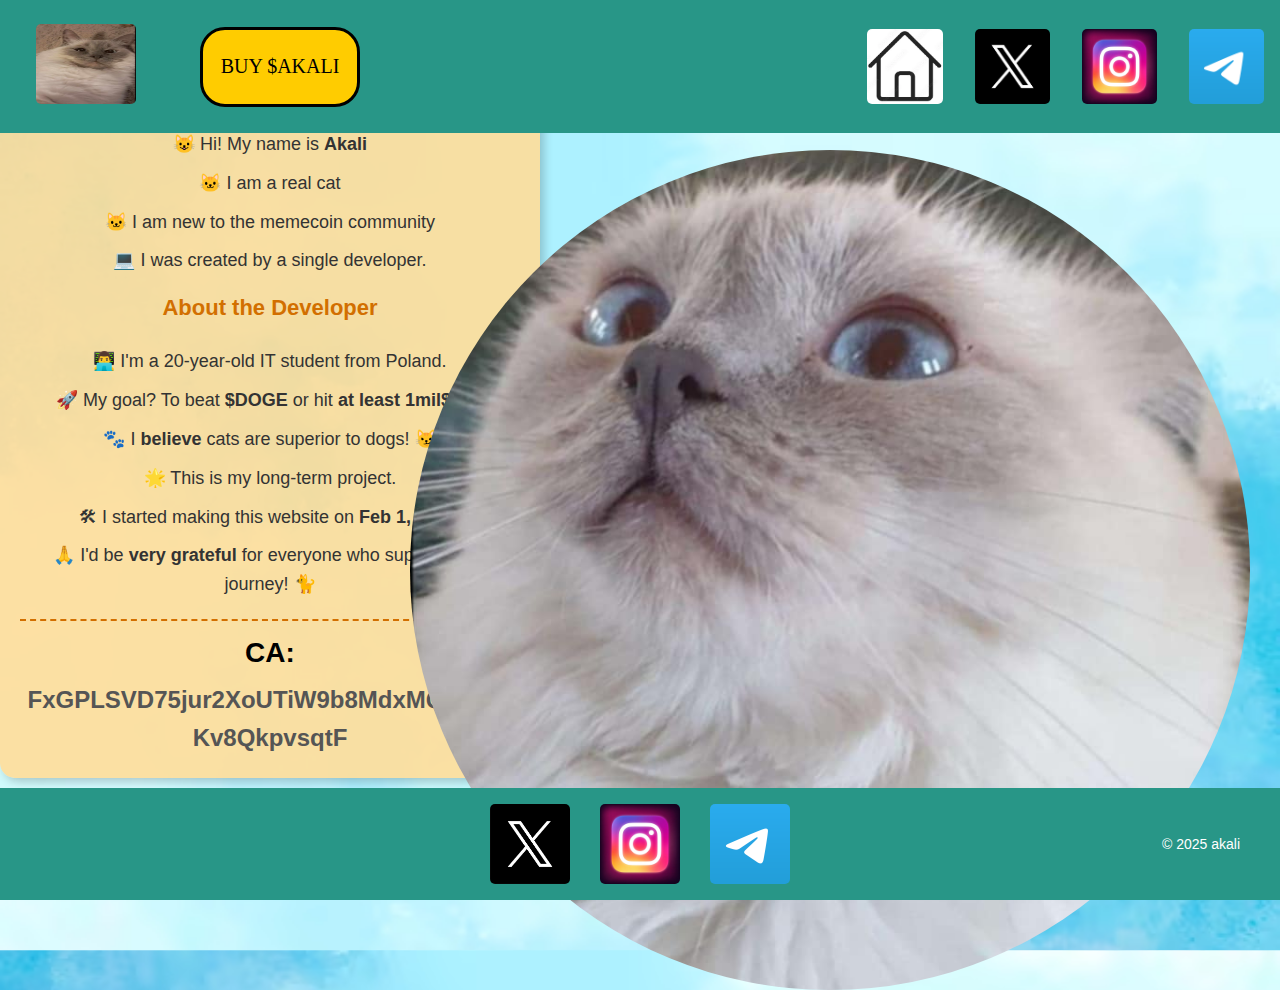
==== index.html @ 0edb4651 "navbar+footer reponsiveness" ====
<!DOCTYPE html>
<html lang="en">
<head>
    <meta charset="UTF-8">
    <meta name="viewport" content="width=device-width, initial-scale=1.0">
    <title>Akali the cat</title>
    <link rel="stylesheet" href="styles.css">
    <link rel="icon" type="image/png" href="akali.ico"> 
</head>
<body>
    <div class="topnav">      
        <a class="akali3" href="#cat" onmouseover="showHeart(event)" onmouseout="hideHeart()" onclick="createFlyingHeart(event)">
            <img class="akali3" src="akali3.png" alt="Akali Logo">
        </a>
        <img id="heartGif" src="serce.gif" alt="Heart Animation" style="position: absolute; display: none">
        <button class="guzik" onclick="window.open('https://www.youtube.com')">BUY $AKALI</button>  
        <div class="nav-right">
            <a class="zdjecie znikajacy" href="#home" onclick="scrollToTop(event)">
                <img src="home_pic.webp" alt="Dooooomek">
            </a>
            <a class="zdjecie" href="https://x.com/home" target="_blank">
                <img src="x.avif" alt="x">
            </a>
            <a class="zdjecie" href="https://www.instagram.com/akalinajpiekniejszakicia/" target="_blank">
                <img src="insta.webp" alt="insta"> 
            </a>
            <a class="zdjecie" href="https://web.telegram.org/a/" target="_blank">
                <img src="telegram.webp" alt="telegram">
            </a>
        </div>
    </div>
    <div class="image-container">
        <img src="akali.png" alt="Cat">
    </div>
    <div class="text-container">
        <p>😺 Hi! My name is <b>Akali</b></p>
        <p>🐱 I am a real cat</p>
        <p>🐱 I am new to the memecoin community</p>
        <p>💻 I was created by a single developer.</p>
        <h3>About the Developer</h3>
        <p>👨‍💻 I'm a 20-year-old IT student from Poland.</p>
        <p>🚀 My goal? To beat <b>$DOGE</b> or hit <b>at least 1mil$ MC</b></p>
        <p>🐾 I <b>believe</b> cats are superior to dogs! 😼</p>
        <p>🌟 This is my long-term project.</p>
        <p>🛠 I started making this website on <b>Feb 1, 2025</b>.</p>
        <p>🙏 I'd be <b>very grateful</b> for everyone who supports this journey! 🐈</p>
    
        <!-- Contract Address Section -->
        <div class="contract-address">
            <span class="ca-label">CA:</span>
            <span class="ca-value" id="contract-address" onclick="copyToClipboard();createFlyingGCheck(event)">FxGPLSVD75jur2XoUTiW9b8MdxMQfJYR5Kv8QkpvsqtF</span>
        </div>
    </div> 
    <!--
    <div class="question_mark">
        <img src="pytajnik.jpg" alt="?">
    </div>
    <div class="video-container">
        <video id="myVideo" width="500" height="500" muted>
            <source src="gif.mp4" type="video/mp4">
        </video> 
    </div>
    -->
    <div id="sizeDisplay" style="position:fixed;top:10px;right:10px;background:black;color:white;padding:5px;font-size:14px;">
        Window Size: <span id="windowSize"></span>
    </div>
    <div class="footer-container">
        <div class="footer">
            <div class="guziki">
                <a class="zdjecie" href="https://x.com/home" target="_blank">
                    <img src="x.avif" alt="x">
                </a>
                <a class="zdjecie" href="https://www.instagram.com/akalinajpiekniejszakicia/" target="_blank">
                    <img src="insta.webp" alt="insta"> 
                </a>
                <a class="zdjecie" href="https://web.telegram.org/a/" target="_blank">
                    <img src="telegram.webp" alt="telegram">
                </a>
                <p class="copyr">© 2025 akali</p>
            </div>
        </div>
    </div>
    <script src="script.js"></script>
</body>
</html>
---- styles.css ----
html, body {
    height: 100%;
    display: flex;
    flex-direction: column;
    margin: 0;
    padding: 0;
    font-family: Arial, sans-serif;
    background-image: url('background.png');
    background-size: cover;
    overflow-y: scroll; /* Always show a vertical scrollbar */
    padding-top: 50px; /* Ensures body content doesn't hide under navbar */
    cursor: green;
}
main {
    flex: 1;
    display: flex;
    flex-direction: column;
    justify-content: center;
    align-items: center;
}

/* PASEK STAŁY U GÓRY*/

@import url('https://fonts.googleapis.com/css2?family=Gloria+Hallelujah&display=swap');

.guzik {
    display: inline-flex;
    justify-content: center;
    align-items: center;
    position: absolute;            /* Remove it from the normal flex flow */
    left: 200px;        /* 100px from the .akali3 img width + 20px gap */
    top: 50%;                      /* Vertically center within the navbar */
    transform: translateY(-50%);   /* Correct vertical centering */
    width: 160px;
    height: 80px;
    text-align: center;
    background-color: #ffcc00;
    border-radius: 25px;
    border: 3px solid black;
    cursor: pointer;
    font-size: 20px;
    font-family: 'Gloria Hallelujah', cursive;
    outline: none;
}



.guzik:hover {
    background-color: lightgreen; /* Change on hover */
    color: black;
}

.topnav {
    position: fixed; /* Sticks to the top */
    top: 0;
    left: 0;
    width: 100%;
    background-color: rgb(40, 150, 135);
    z-index: 100; /* Stays above other content */
    display: flex;
    justify-content: space-between; /* Pushes left and right elements apart */
    align-items: center; /* Centers elements vertically */
    padding: 10px 20px;
    flex-wrap: wrap; /* Allows items to wrap on smaller screens */
}

.akali3 img {
    height: 80px; /* Adjust size as needed */
    width: 100px;
    border-radius: 5px; /* Rounded corners */
    cursor: pointer;
    cursor: url('heart.cur') 16 16, auto; /* Custom cursor with hotspot */
}

.zdjecie img {
    display: block; /* Remove flex properties (not applicable for images) */
    height: 75px; /* Adjust size as needed */
    width: auto;
    border-radius: 5px; /* Rounded corners */
    margin: 0 auto; /* Center image if needed */
}

.nav-right {
    display: flex;
    justify-content: center;
    align-items: center;
    flex-wrap: wrap; /* Wrap items on smaller screens */
}

.topnav a {
    color: #ffffff;
    text-align: center;
    padding: 14px 16px;
    text-decoration: none;
    font-size: 17px;
}

/* Mobile responsiveness adjustments */
@media (max-width: 800px) {
    .guzik {
        width: 120px;
        height: 60px;
        font-size: 16px;
        margin: 5px;
        left:100px
    }
    .znikajacy {
        display: none;
    }
    
    .akali3 img {
        height: 60px;
        width: auto;
    }
    
    .zdjecie img {
        height: 60px;
    }
    
    .topnav a {
        padding: 10px 12px;
        font-size: 15px;
    }
}

@media (max-width: 500px) { /*does not change which is weird -> maybe its larger or smaller idk*/
    .guzik {
        width: 100px;
        height: 50px;
        font-size: 14px;
        margin: 5px;
        left: 40px;
    }
    .znikajacy {
        display: none;
    }
    
    .akali3 img {
        height: 50px;
    }
    
    .zdjecie img {
        height: 50px;
    }
    
    .topnav {
        flex-direction: column;
        align-items: center;
        padding: 10px;
    }
}


.topnav a{
    color: #ffffff;
    text-align: center;
    padding: 14px 16px;
    text-decoration: none;
    font-size: 17px;
}

.topnav a:hover {
    background-color: #ddd;
    color: black;
}

.topnav a.home {
    background-color: #ffffff; /* White background */
    color: rgb(16, 38, 236); /* Blue text color */
    padding: 10px 16px; /* Padding for box effect */
    border-radius: 5px; /* Optional: Rounded corners */
    font-weight: bold; /* Makes text stand out */
    box-shadow: 0px 0px 10px rgba(255, 255, 255, 0.5); /* Glowing effect */
    text-align: center;
}

.topnav a.home:hover {
    background-color: #ffffff;
    color: rgb(16, 38, 236);
    box-shadow: 0px 0px 15px rgba(255, 255, 255, 0.8); /* Slightly stronger glow */
}

.topnav a:last-child {
    margin-right: 20px;
}

/*opis*/

.text-container {
    width: 60%;
    max-width: 500px;
    background: rgba(255, 221, 153, 0.9); /* Soft warm cat color */
    border-radius: 15px;
    padding: 20px;
    box-shadow: 4px 4px 10px rgba(0, 0, 0, 0.2);
    text-align: center;
    font-size: 18px;
    line-height: 1.6;
    font-family: 'Poppins', sans-serif;

    position: relative; /* Keeps it within normal document flow */
    margin-right: 30%;
}

p {
    margin: 10px 0;
    color: #333;
}

h3 {
    margin-top: 15px;
    color: #d26f00; /* Playful orange */
    font-size: 22px;
}

/* Contract Address Styling */
.contract-address {
    margin-top: 20px;
    padding-top: 10px;
    border-top: 2px dashed #d26f00; /* Dotted separator */
}

.ca-label {
    font-size: 28px;
    font-weight: bold;
    color: black; /* Eye-catching orange */
}

.ca-value {
    font-size: clamp(12px, 4vw, 24px); /* Dynamically adjust size */
    font-weight: bold;
    display: block;
    margin-top: 5px;
    color: #555; /* Subtle gray */
    white-space: normal; /* Allow text to wrap inside */
    overflow-wrap: break-word;
    word-break: break-all; /* Ensures long text fits */
    text-align: center;
    max-width: 100%; /* Keep inside the container */
    cursor: pointer;
    cursor: url('cursor.cur') 16 16, auto; /* 16x16 is the "hotspot" position for the cursor */
}



.ca-value:hover {
    color: red; /* Change to orange when hovered */
}

/* Mobile Responsiveness */
@media (max-width: 768px) {
    .text-container {
        width: 50%; /* Adjust width for responsiveness */
        max-width: 600px; /* Prevents it from being too wide */
        text-align: left; /* Aligns text to the left */
        font-size: 20px;
        line-height: 1.5;
        font-family: Arial, sans-serif;
        position: absolute;
        top: 30%; /* Adjust the vertical positioning */
        left: 25%;
    }
}


/* FOTA AKALI RESIZABLE */

.image-container {
    position: absolute; /* Allows precise positioning */
    top: 420px; /* Positions it down from the top */
    right: 300px; /* Moves it to the right side */
    text-align: center;
    z-index: 10; /* Keeps it above other elements */
}

.image-container img {
    width: 300px;
    height: 300px;
    border-radius: 50%;
    object-fit: cover;
    transition: transform 0.3s ease; /* Smooth resizing effect */
}

.image-container img:hover {
    transform: scale(2.8) !important; /* Ensure hover scaling always applies */
}

/* GIF AKALI */

.video-container, 
.question_mark {
    width: 500px; /* Ensures both have the same width */
    height: 500px; /* Ensures both have the same height */
    position: absolute;
    top: calc(400px + 100px + 500px); /* Keep them aligned */
    left: 50%;
    transform: translateX(-50%);
    text-align: center;
    display: flex; /* Ensures proper alignment */
    justify-content: center;
    align-items: center;
    overflow: hidden; /* Prevents any scaling issues */
}

/* Ensure the video fully fills the .video-container */
.video-container video {
    width: 100%; /* Stretch to fill container */
    height: 100%; /* Maintain the same height */
    object-fit: cover; /* Ensures it fills without black bars */
}

.question_mark {
    z-index: 20; /* Ensures it's above the video */
}

.question_mark.hidden {
    opacity: 0; /* Make it invisible */
    pointer-events: none; /* Prevent interaction */
}


/* SERDUSZKO */

#heartGif {
    position: absolute;
    top: 20px; /* Adjust based on your navbar's height */
    left: 50%;
    transform: translateX(-50%); /* Center horizontally */
    width: 200px; /* Adjust size */
    height: 100px;
    z-index: 100; /* Make sure it's above other elements */
}

/* serce on click */
.heart {
    position: absolute; /* Change from fixed to absolute */
    font-size: 40px;
    color: red;
    pointer-events: none;
    opacity: 1;
    transform: scale(1);
    transition: opacity 0.8s ease-out, transform 0.8s ease-out;
    z-index: 200; /* Make sure it's above other elements */
}

.gcheck {
    position: absolute; /* Change from fixed to absolute */
    font-size: 40px;
    color: green;
    pointer-events: none;
    opacity: 1;
    transform: scale(1);
    transition: opacity 0.8s ease-out, transform 0.8s ease-out;
    z-index: 200; /* Make sure it's above other elements */
}

/* FOOTER CAŁY */
/* FOOTER CAŁY */
.footer-container {
    background-color: RGB(40, 150, 135); /*ciemno-zielony*/
    width: 100%;
    position: fixed;
    bottom: 0;
    left: 0;
    z-index: 10;
    display: flex;
    justify-content: center;
    align-items: center;
    padding: 1rem 0;
}

.footer {
    width: 100%;
    max-width: 1200px;
    position: relative; /* Enable absolute positioning for children */
    display: flex;
    justify-content: center; /* Center .guziki horizontally */
    align-items: center;
    padding: 0 20px;
}

.guziki {
    display: flex;
    justify-content: center;
    align-items: center;
    gap: 30px; /* Keeps images spaced out */
}

.guziki a {
    flex: 0 1 auto;
    height: 80px; /* Adjust height as needed */
    display: flex;
    justify-content: center;
    align-items: center;
}

.guziki a img {
    width: auto;
    height: 100%;
    object-fit: contain;
}

/* Position the text absolutely so it stays to the right */
.copyr {
    font-size: 14px;
    color: white;
    position: absolute;
    right: 20px;
    white-space: nowrap;
}

/* Responsive Design */
@media (max-width: 1024px) {
    .footer-container {
        padding: 0.5rem 0;
    }
}

@media (max-width: 768px) {
    .footer {
        flex-direction: column;
    }

    .guziki {
        gap: 25px; /* Adjusted gap for smaller screens */
    }

    .guziki a {
        height: 60px;
    }
}

@media (max-width: 500px) {
    .guziki {
        gap: 20px; /* Adjusted gap for mobile screens */
    }

    .guziki a {
        height: 50px;
    }
}
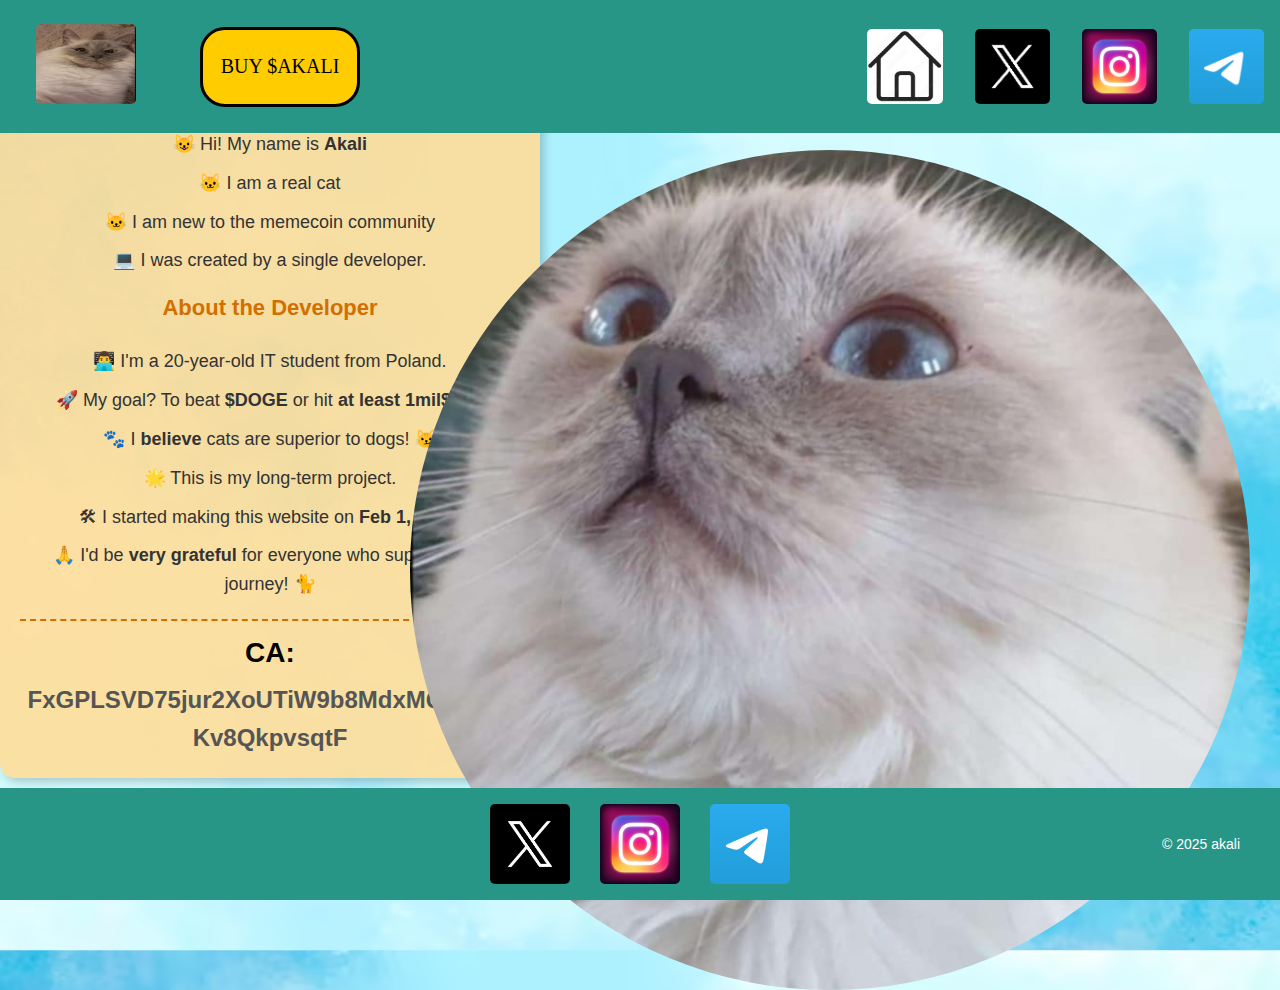
==== commit 5ba4e82b: "finally added some media queries" ====
--- a/index.html
+++ b/index.html
@@ -18,13 +18,13 @@
             <a class="zdjecie znikajacy" href="#home" onclick="scrollToTop(event)">
                 <img src="home_pic.webp" alt="Dooooomek">
             </a>
-            <a class="zdjecie" href="https://x.com/home" target="_blank">
+            <a class="zdjecie zdjecie1" href="https://x.com/home" target="_blank">
                 <img src="x.avif" alt="x">
             </a>
-            <a class="zdjecie" href="https://www.instagram.com/akalinajpiekniejszakicia/" target="_blank">
+            <a class="zdjecie zdjecie1" href="https://www.instagram.com/akalinajpiekniejszakicia/" target="_blank">
                 <img src="insta.webp" alt="insta"> 
             </a>
-            <a class="zdjecie" href="https://web.telegram.org/a/" target="_blank">
+            <a class="zdjecie zdjecie1" href="https://web.telegram.org/a/" target="_blank">
                 <img src="telegram.webp" alt="telegram">
             </a>
         </div>
@@ -61,9 +61,6 @@
         </video> 
     </div>
     -->
-    <div id="sizeDisplay" style="position:fixed;top:10px;right:10px;background:black;color:white;padding:5px;font-size:14px;">
-        Window Size: <span id="windowSize"></span>
-    </div>
     <div class="footer-container">
         <div class="footer">
             <div class="guziki">
--- a/styles.css
+++ b/styles.css
@@ -430,12 +430,90 @@
     }
 }
 
+/*HEADER ON PHONES*/
 @media (max-width: 500px) {
+    .topnav {
+        display: flex;
+        align-items: center;
+        justify-content: center; /* Keep elements aligned to the left */
+        flex-direction: row; /* Ensure row layout */
+        width: 100%;
+        padding: 10px;
+        gap: 10px; /* Ensure a 10px space between elements */
+    }
+
+    .akali3 {
+        display: flex;
+        align-items: center;
+        justify-content: flex-start; /* Align image to the left */
+        flex: 0 1 auto; /* Prevents unnecessary stretching */
+    }
+
+    .akali3 img {
+        max-width: 50px; /* Adjusted image size */
+        height: auto;
+        display: block;
+    }
+
+    .guzik {
+        display: flex;
+        justify-content: center;
+        align-items: center;
+        flex: 0 1 auto; /* Ensures it only takes the necessary space */
+        width: 110px; /* Keep button size balanced */
+        height: 40px;
+        font-size: 12px;
+        margin-left: 10px; /* Guarantees a 10px space between the image and button */
+        position: static; /* Ensure it follows normal flow */
+    }
+
+    .zdjecie1 {
+        display: none;
+    }
+    #heartGif{
+        display: none;
+    }
+}
+
+
+
+
+
+
+
+
+
+
+
+
+
+/*FOOTER ON PHONES*/
+@media (max-width: 500px) {
+    .footer-container {
+        padding: 5px 0;
+        width: 100%;
+    }
+
+    .footer {
+        flex-direction: column;
+        align-items: center;
+        padding: 5px;
+    }
+
     .guziki {
-        gap: 20px; /* Adjusted gap for mobile screens */
+        gap: 10px;
     }
 
     .guziki a {
-        height: 50px;
-    }
-}
+        height: 40px; /* Smaller buttons */
+    }
+
+    .guziki a img {
+        height: 40px;
+    }
+
+    .copyr {
+        font-size: 10px; /* Smaller text */
+        right: 5px;
+    }
+}
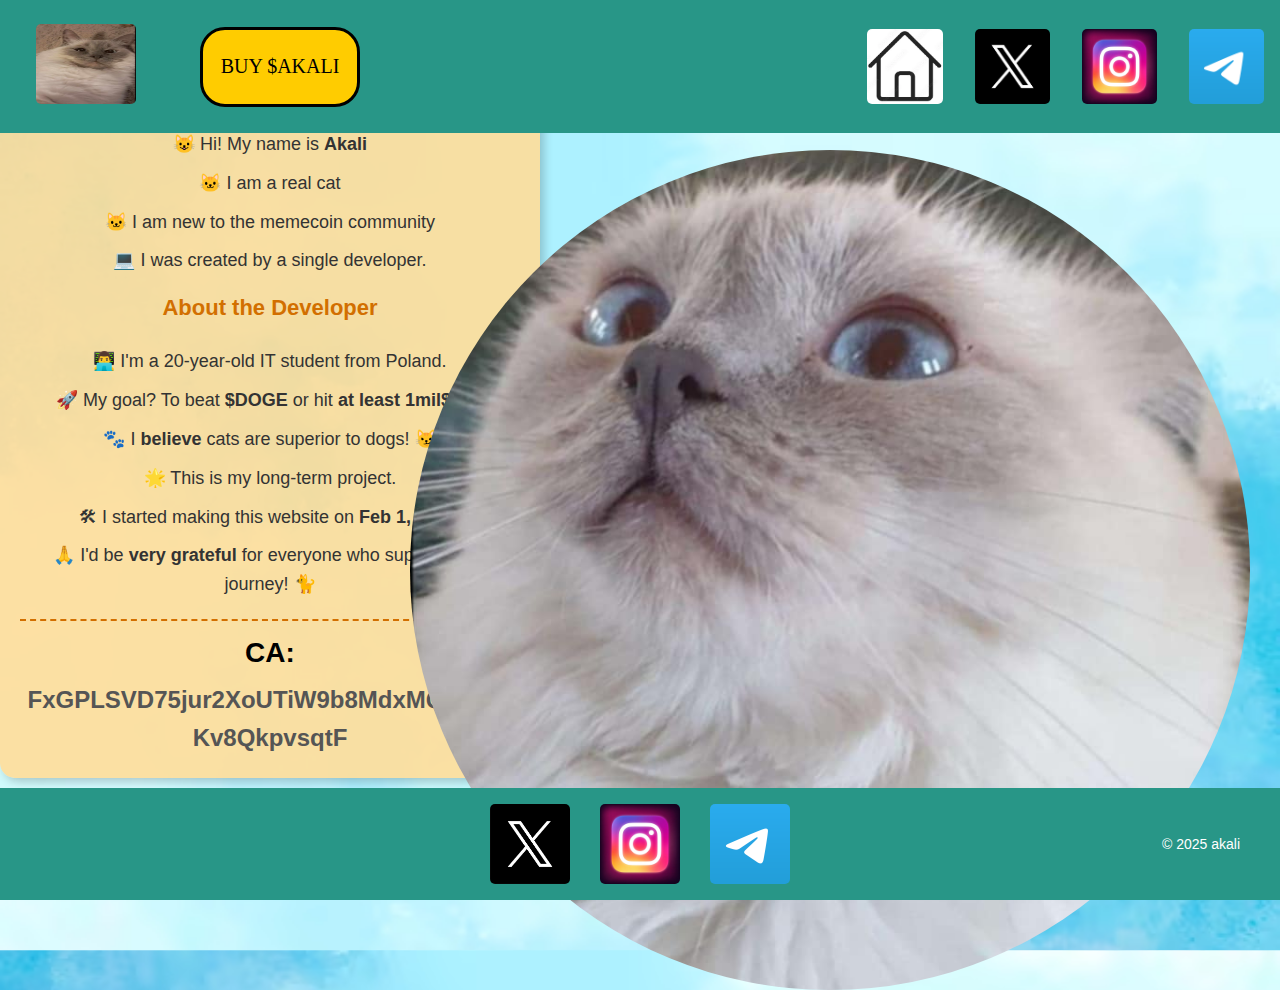
==== commit 73837ac0: "fixed footer+header responsiveness" ====
--- a/index.html
+++ b/index.html
@@ -80,4 +80,3 @@
     <script src="script.js"></script>
 </body>
 </html>
-
--- a/styles.css
+++ b/styles.css
@@ -442,36 +442,25 @@
         gap: 10px; /* Ensure a 10px space between elements */
     }
 
-    .akali3 {
-        display: flex;
-        align-items: center;
-        justify-content: flex-start; /* Align image to the left */
-        flex: 0 1 auto; /* Prevents unnecessary stretching */
-    }
-
     .akali3 img {
-        max-width: 50px; /* Adjusted image size */
-        height: auto;
-        display: block;
+        width: 100px; /* Adjusted image size */
+        height: 100px;
     }
 
     .guzik {
-        display: flex;
         justify-content: center;
         align-items: center;
-        flex: 0 1 auto; /* Ensures it only takes the necessary space */
-        width: 110px; /* Keep button size balanced */
-        height: 40px;
-        font-size: 12px;
-        margin-left: 10px; /* Guarantees a 10px space between the image and button */
+        width: 130px; /* Keep button size balanced */
+        height: 70px;
         position: static; /* Ensure it follows normal flow */
+        margin-top: 70px;
     }
 
     .zdjecie1 {
         display: none;
     }
     #heartGif{
-        display: none;
+        display: none !important;
     }
 }
 
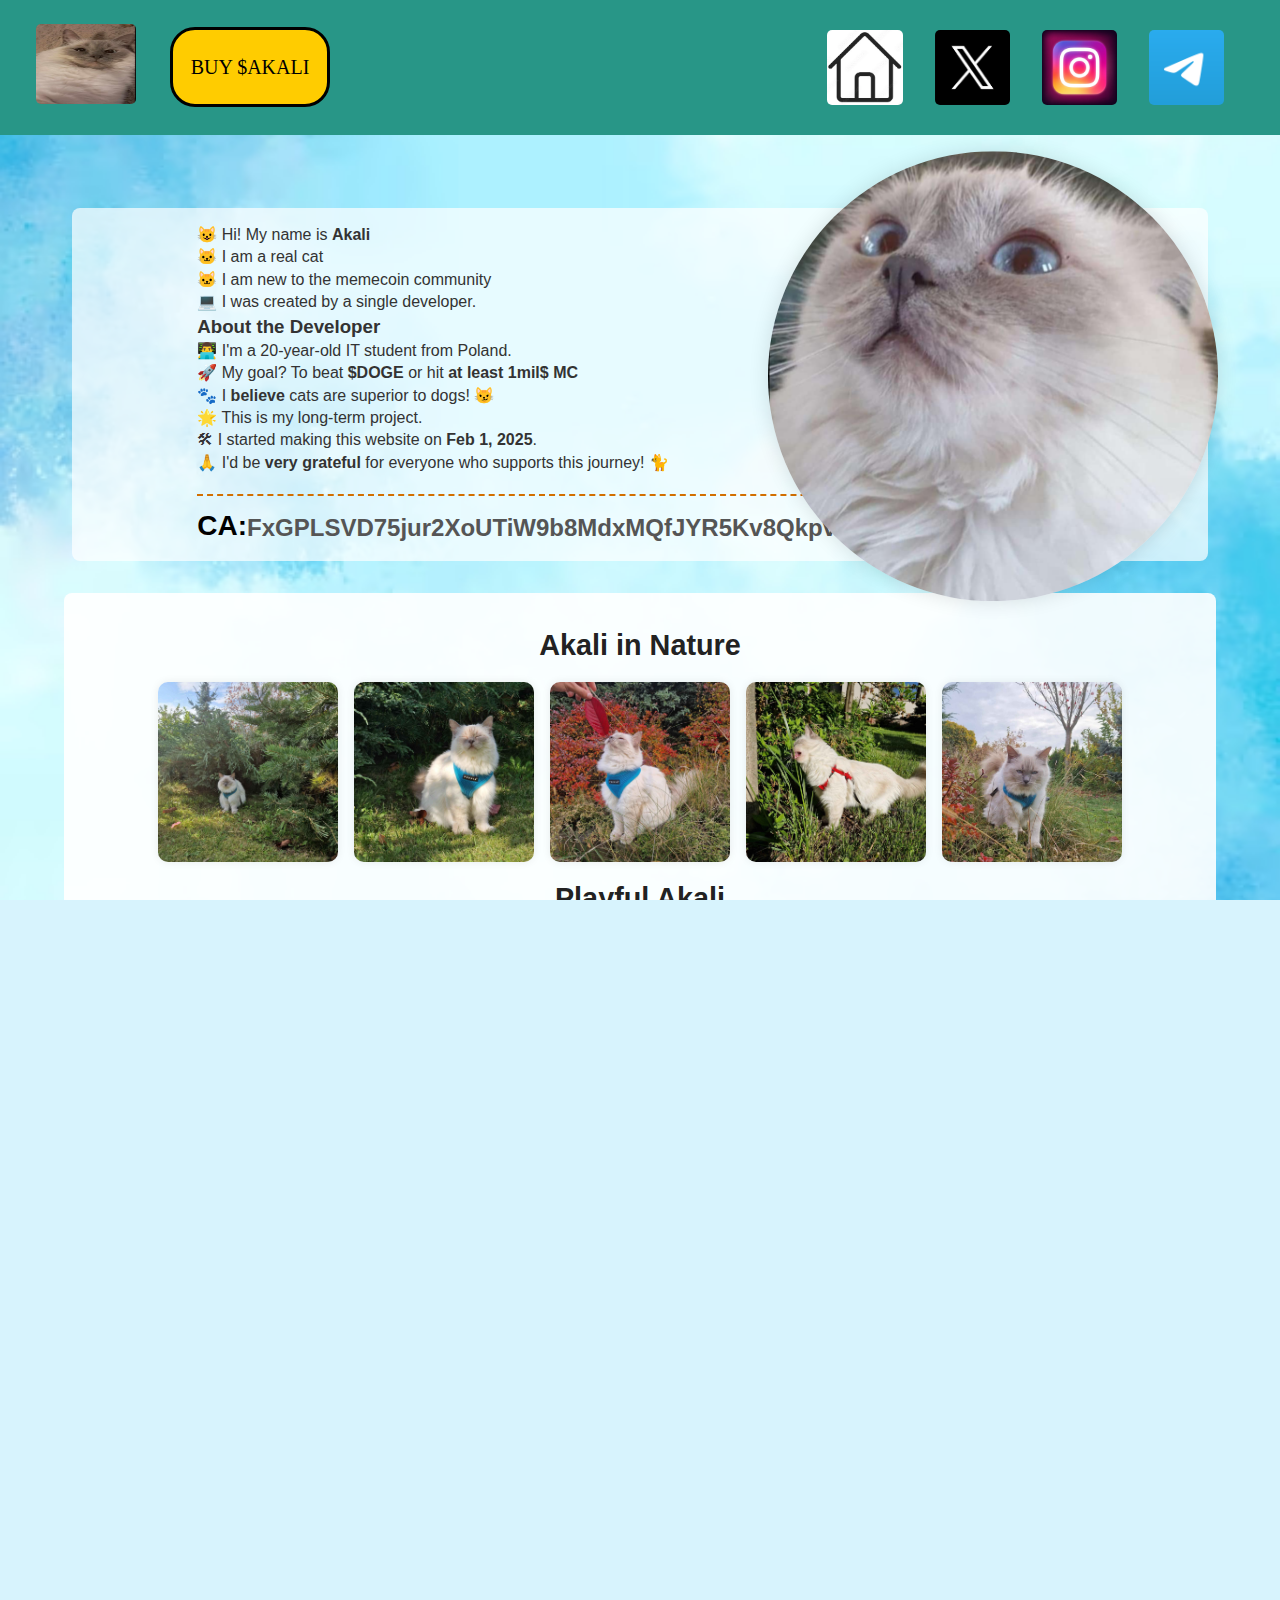
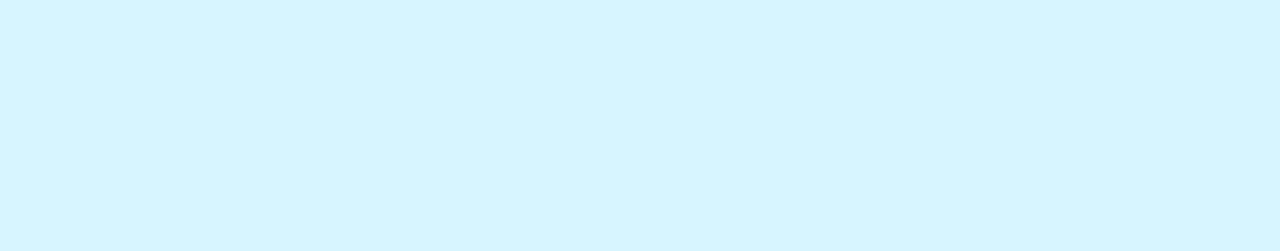
==== commit d247f412: "chaos" ====
--- a/index.html
+++ b/index.html
@@ -1,82 +1,121 @@
 <!DOCTYPE html>
 <html lang="en">
 <head>
-    <meta charset="UTF-8">
-    <meta name="viewport" content="width=device-width, initial-scale=1.0">
-    <title>Akali the cat</title>
-    <link rel="stylesheet" href="styles.css">
-    <link rel="icon" type="image/png" href="akali.ico"> 
+  <meta charset="UTF-8" />
+  <meta name="viewport" content="width=device-width, initial-scale=1.0"/>
+  <title>Akali the cat</title>
+  <link rel="stylesheet" href="styles.css" />
+  <link rel="icon" type="image/png" href="akali.ico">
 </head>
 <body>
-    <div class="topnav">      
-        <a class="akali3" href="#cat" onmouseover="showHeart(event)" onmouseout="hideHeart()" onclick="createFlyingHeart(event)">
-            <img class="akali3" src="akali3.png" alt="Akali Logo">
+  <!-- Top Navigation (from website 2) -->
+  <div class="topnav">      
+      <a class="akali3" href="#cat" onmouseover="showHeart(event)" onmouseout="hideHeart(event)" onclick="createFlyingHeart(event)">
+          <img class="akali3" src="akali3.png" alt="Akali Logo">
+      </a>
+      <img id="heartGif" src="serce.gif" alt="Heart Animation" style="position: absolute; display: none">
+      <button class="guzik" onclick="window.open('https://www.youtube.com')">BUY $AKALI</button>  
+      <div class="nav-right">
+          <a class="zdjecie znikajacy" href="#home" onclick="scrollToTop(event)">
+              <img src="home_pic.webp" alt="Dooooomek">
+          </a>
+          <a class="zdjecie zdjecie1" href="https://x.com/home" target="_blank">
+              <img src="x.avif" alt="x">
+          </a>
+          <a class="zdjecie zdjecie1" href="https://www.instagram.com/akalinajpiekniejszakicia/" target="_blank">
+              <img src="insta.webp" alt="insta"> 
+          </a>
+          <a class="zdjecie zdjecie1" href="https://web.telegram.org/a/" target="_blank">
+              <img src="telegram.webp" alt="telegram">
+          </a>
+      </div>
+  </div>
+  <!-- Hero Section (from website 1) -->
+  <div class="container" id="first-page">
+    <section class="hero-section">
+      <div class="hero-content">
+        <div class="hero-image">
+          <p>😺 Hi! My name is <b>Akali</b></p>
+          <p>🐱 I am a real cat</p>
+          <p>🐱 I am new to the memecoin community</p>
+          <p>💻 I was created by a single developer.</p>
+          <h3>About the Developer</h3>
+          <p>👨‍💻 I'm a 20-year-old IT student from Poland.</p>
+          <p>🚀 My goal? To beat <b>$DOGE</b> or hit <b>at least 1mil$ MC</b></p>
+          <p>🐾 I <b>believe</b> cats are superior to dogs! 😼</p>
+          <p>🌟 This is my long-term project.</p>
+          <p>🛠 I started making this website on <b>Feb 1, 2025</b>.</p>
+          <p>🙏 I'd be <b>very grateful</b> for everyone who supports this journey! 🐈</p>
+          
+          <!-- Contract Address Section (only once) -->
+          <div class="contract-address">
+              <span class="ca-label">CA:</span>
+              <span class="ca-value" id="contract-address" onclick="copyToClipboard();createFlyingGCheck(event)">
+                FxGPLSVD75jur2XoUTiW9b8MdxMQfJYR5Kv8QkpvsqtF
+              </span>
+          </div>
+        </div>
+        <div class="hero-image-wrapper">
+          <!-- Circular hero image -->
+          <img src="akali.png" alt="Akali the Cat" class="hero-image">
+        </div>
+      </div>
+    </section>
+  </div>
+
+  <!-- Gallery/Main Content (from website 1) -->
+  <div class="container" id="second-page">
+    <main>
+      <h2 class="nature">Akali in Nature</h2>
+      <section class="gallery">
+        <img src="las.jpg" alt="Akali in the grass">
+        <img src="las2.jpg" alt="Akali in a forest">
+        <img src="las3.jpg" alt="Akali on an autumn walk">
+        <img src="las4.jpg" alt="Akali near a tree">
+        <img src="las5.jpg" alt="Akali in the garden">
+      </section>
+      <h2 class="playful">Playful Akali</h2>
+      <section class="gallery playful">
+        <img src="playful.jpg" alt="Akali in the grass">
+        <img src="playful2.jpg" alt="Akali in a forest"> 
+        <img src="playful3.jpg" alt="Akali on an autumn walk">
+        <img src="playful4.jpg" alt="Akali near a tree">
+      </section>
+      <h2 class="movie">Akali movie star</h2>
+      <section class="gallery">
+          <video src="gif.mp4" controls></video>
+          <video src="gif2.mp4" controls></video>
+          <video src="gif3.mp4" controls></video>
+      </section>
+      <h2 class="chilling">Akali chilling</h2>
+      <section class="gallery">
+        <img src="chilling.jpg" alt="Akali in the grass">
+        <img src="chilling2.jpg" alt="Akali in a forest">
+        <img src="chilling3.jpg" alt="Akali on an autumn walk">
+        <img src="chilling4.jpg" alt="Akali near a tree">
+      </section>
+    </main>
+  </div>
+
+  <!-- Footer (from website 2) -->
+  <div class="footer-container">
+    <div class="footer">
+      <div class="guziki">
+        <a class="zdjecie" href="https://x.com/home" target="_blank">
+          <img src="x.avif" alt="x">
         </a>
-        <img id="heartGif" src="serce.gif" alt="Heart Animation" style="position: absolute; display: none">
-        <button class="guzik" onclick="window.open('https://www.youtube.com')">BUY $AKALI</button>  
-        <div class="nav-right">
-            <a class="zdjecie znikajacy" href="#home" onclick="scrollToTop(event)">
-                <img src="home_pic.webp" alt="Dooooomek">
-            </a>
-            <a class="zdjecie zdjecie1" href="https://x.com/home" target="_blank">
-                <img src="x.avif" alt="x">
-            </a>
-            <a class="zdjecie zdjecie1" href="https://www.instagram.com/akalinajpiekniejszakicia/" target="_blank">
-                <img src="insta.webp" alt="insta"> 
-            </a>
-            <a class="zdjecie zdjecie1" href="https://web.telegram.org/a/" target="_blank">
-                <img src="telegram.webp" alt="telegram">
-            </a>
-        </div>
+        <a class="zdjecie" href="https://www.instagram.com/akalinajpiekniejszakicia/" target="_blank">
+          <img src="insta.webp" alt="insta"> 
+        </a>
+        <a class="zdjecie" href="https://web.telegram.org/a/" target="_blank">
+          <img src="telegram.webp" alt="telegram">
+        </a>
+        <p class="copyr">© 2025 akali</p>
+      </div>
     </div>
-    <div class="image-container">
-        <img src="akali.png" alt="Cat">
-    </div>
-    <div class="text-container">
-        <p>😺 Hi! My name is <b>Akali</b></p>
-        <p>🐱 I am a real cat</p>
-        <p>🐱 I am new to the memecoin community</p>
-        <p>💻 I was created by a single developer.</p>
-        <h3>About the Developer</h3>
-        <p>👨‍💻 I'm a 20-year-old IT student from Poland.</p>
-        <p>🚀 My goal? To beat <b>$DOGE</b> or hit <b>at least 1mil$ MC</b></p>
-        <p>🐾 I <b>believe</b> cats are superior to dogs! 😼</p>
-        <p>🌟 This is my long-term project.</p>
-        <p>🛠 I started making this website on <b>Feb 1, 2025</b>.</p>
-        <p>🙏 I'd be <b>very grateful</b> for everyone who supports this journey! 🐈</p>
-    
-        <!-- Contract Address Section -->
-        <div class="contract-address">
-            <span class="ca-label">CA:</span>
-            <span class="ca-value" id="contract-address" onclick="copyToClipboard();createFlyingGCheck(event)">FxGPLSVD75jur2XoUTiW9b8MdxMQfJYR5Kv8QkpvsqtF</span>
-        </div>
-    </div> 
-    <!--
-    <div class="question_mark">
-        <img src="pytajnik.jpg" alt="?">
-    </div>
-    <div class="video-container">
-        <video id="myVideo" width="500" height="500" muted>
-            <source src="gif.mp4" type="video/mp4">
-        </video> 
-    </div>
-    -->
-    <div class="footer-container">
-        <div class="footer">
-            <div class="guziki">
-                <a class="zdjecie" href="https://x.com/home" target="_blank">
-                    <img src="x.avif" alt="x">
-                </a>
-                <a class="zdjecie" href="https://www.instagram.com/akalinajpiekniejszakicia/" target="_blank">
-                    <img src="insta.webp" alt="insta"> 
-                </a>
-                <a class="zdjecie" href="https://web.telegram.org/a/" target="_blank">
-                    <img src="telegram.webp" alt="telegram">
-                </a>
-                <p class="copyr">© 2025 akali</p>
-            </div>
-        </div>
-    </div>
-    <script src="script.js"></script>
+  </div>
+
+  <!-- Merged Script -->
+  <script src="script.js"></script>
 </body>
 </html>
--- a/styles.css
+++ b/styles.css
@@ -1,36 +1,171 @@
-html, body {
+/* BASIC RESET */
+* {
+    margin: 0;
+    padding: 0;
+    box-sizing: border-box;
+  }
+  
+  /* GLOBAL STYLES – merged */
+  html, body {
     height: 100%;
     display: flex;
     flex-direction: column;
     margin: 0;
     padding: 0;
     font-family: Arial, sans-serif;
-    background-image: url('background.png');
+    background: #d7f3fd; /* fallback background color */
+    background-image: url('media/background.png');
     background-size: cover;
-    overflow-y: scroll; /* Always show a vertical scrollbar */
-    padding-top: 50px; /* Ensures body content doesn't hide under navbar */
+    color: #333;
+    font-size: clamp(12px, 1.5vw, 16px);
+    line-height: 1.4;
+    word-wrap: break-word;
+    overflow-y: scroll;
+    padding-top: 100px; /* so content isn’t hidden under fixed nav */
     cursor: green;
-}
-main {
-    flex: 1;
-    display: flex;
-    flex-direction: column;
-    justify-content: center;
-    align-items: center;
-}
-
-/* PASEK STAŁY U GÓRY*/
-
-@import url('https://fonts.googleapis.com/css2?family=Gloria+Hallelujah&display=swap');
-
-.guzik {
+  }
+  
+  /* Container for consistent page width */
+  .container {
+    width: 90%;
+    max-width: 1200px;
+    margin: 0 auto;
+    padding: 0.5rem;
+  }
+  
+  /* Header & Footer */
+  header, footer {
+    background-color: #f5f5f5;
+    padding: 0.8rem;
+    text-align: center;
+  }
+  
+  /* HERO AND MAIN CONTENT (from website 1) */
+  #first-page {
+    margin: auto;
+  }
+  .hero-section {
+    background: rgba(255, 255, 255, 0.7);
+    padding: 1rem;
+    border-radius: 8px;
+    margin-bottom: 1.5rem;
+  }
+  .hero-content {
+    display: flex;
+    flex-wrap: wrap;
+    align-items: center;
+    justify-content: center;
+    gap: 1rem;
+  }
+  .hero-image-wrapper {
+    flex: 0 0 auto;
+  }
+  .hero-image-wrapper img {
+    width: clamp(120px, 20vw, 180px);
+    height: clamp(120px, 20vw, 180px);
+    object-fit: cover;
+    border-radius: 50%;
+    box-shadow: 0 0 8px rgba(0,0,0,0.12);
+  }
+  
+  /* GALLERY SECTION (from website 1) */
+  #second-page {
+    background: rgba(255, 255, 255, 0.9);
+    padding: 1rem;
+    border-radius: 8px;
+    margin-bottom: 1.5rem;
+    text-align: center;
+  }
+  h2 {
+    font-size: clamp(1.4rem, 2.5vw, 1.8rem);
+    margin: 1rem 0;
+    color: #222;
+  }
+  .gallery {
+    display: flex;
+    flex-wrap: wrap;
+    gap: 1rem;
+    justify-content: center;
+  }
+  .gallery img {
+    width: clamp(160px, 20vw, 180px);
+    height: clamp(160px, 20vw, 180px);
+    border-radius: 10px;
+    object-fit: cover;
+    box-shadow: 0 0 8px rgba(0, 0, 0, 0.08);
+    transition: transform 0.3s ease-in-out;
+  }
+  .playful .gallery img {
+    max-width: clamp(160px, 20vw, 180px);
+    max-height: clamp(160px, 20vw, 180px);
+    object-fit: contain;
+    border-radius: 10px;
+    box-shadow: 0 0 8px rgba(0, 0, 0, 0.08);
+  }
+  .gallery img:hover {
+    transform: scale(1.03);
+  }
+  .gallery video {
+    width: clamp(160px, 20vw, 180px);
+    height: auto;
+    border-radius: 10px;
+    box-shadow: 0 0 8px rgba(0,0,0,0.08);
+  }
+  
+  /* TOP NAVIGATION (from website 2) */
+  @import url('https://fonts.googleapis.com/css2?family=Gloria+Hallelujah&display=swap');
+  
+  .topnav {
+    position: fixed;
+    top: 0;
+    left: 0;
+    width: 100%;
+    background-color: rgb(40, 150, 135);
+    z-index: 100;
+    display: flex;
+    justify-content: space-between;
+    align-items: center;
+    padding: 10px 20px;
+    flex-wrap: wrap;
+  }
+  .topnav a {
+    color: #ffffff;
+    text-align: center;
+    padding: 14px 16px;
+    text-decoration: none;
+    font-size: 17px;
+  }
+  .topnav a:hover {
+    background-color: #ddd;
+    color: black;
+  }
+  .topnav a.home {
+    background-color: #ffffff;
+    color: rgb(16, 38, 236);
+    padding: 10px 16px;
+    border-radius: 5px;
+    font-weight: bold;
+    box-shadow: 0px 0px 10px rgba(255, 255, 255, 0.5);
+    text-align: center;
+  }
+  .topnav a.home:hover {
+    background-color: #ffffff;
+    color: rgb(16, 38, 236);
+    box-shadow: 0px 0px 15px rgba(255, 255, 255, 0.8);
+  }
+  .topnav a:last-child {
+    margin-right: 20px;
+  }
+  
+  /* BUTTON (guzik) */
+  .guzik {
     display: inline-flex;
     justify-content: center;
     align-items: center;
-    position: absolute;            /* Remove it from the normal flex flow */
-    left: 200px;        /* 100px from the .akali3 img width + 20px gap */
-    top: 50%;                      /* Vertically center within the navbar */
-    transform: translateY(-50%);   /* Correct vertical centering */
+    position: absolute;
+    left: 170px;
+    top: 50%;
+    transform: translateY(-50%);
     width: 160px;
     height: 80px;
     text-align: center;
@@ -41,325 +176,108 @@
     font-size: 20px;
     font-family: 'Gloria Hallelujah', cursive;
     outline: none;
-}
-
-
-
-.guzik:hover {
-    background-color: lightgreen; /* Change on hover */
+  }
+  .guzik:hover {
+    background-color: lightgreen;
     color: black;
-}
-
-.topnav {
-    position: fixed; /* Sticks to the top */
-    top: 0;
-    left: 0;
-    width: 100%;
-    background-color: rgb(40, 150, 135);
-    z-index: 100; /* Stays above other content */
-    display: flex;
-    justify-content: space-between; /* Pushes left and right elements apart */
-    align-items: center; /* Centers elements vertically */
-    padding: 10px 20px;
-    flex-wrap: wrap; /* Allows items to wrap on smaller screens */
-}
-
-.akali3 img {
-    height: 80px; /* Adjust size as needed */
+  }
+  
+  /* NAVIGATION RIGHT */
+  .nav-right {
+    display: flex;
+    justify-content: center;
+    align-items: center;
+    flex-wrap: wrap;
+  }
+  
+  /* Navigation images */
+  .akali3 img {
+    height: 80px;
     width: 100px;
-    border-radius: 5px; /* Rounded corners */
-    cursor: pointer;
-    cursor: url('heart.cur') 16 16, auto; /* Custom cursor with hotspot */
-}
-
-.zdjecie img {
-    display: block; /* Remove flex properties (not applicable for images) */
-    height: 75px; /* Adjust size as needed */
+    border-radius: 5px;
+    cursor: url('media/heart.cur') 16 16, auto;
+  }
+  .zdjecie img {
+    display: block;
+    height: 75px;
     width: auto;
-    border-radius: 5px; /* Rounded corners */
-    margin: 0 auto; /* Center image if needed */
-}
-
-.nav-right {
-    display: flex;
-    justify-content: center;
-    align-items: center;
-    flex-wrap: wrap; /* Wrap items on smaller screens */
-}
-
-.topnav a {
-    color: #ffffff;
-    text-align: center;
-    padding: 14px 16px;
-    text-decoration: none;
-    font-size: 17px;
-}
-
-/* Mobile responsiveness adjustments */
-@media (max-width: 800px) {
-    .guzik {
-        width: 120px;
-        height: 60px;
-        font-size: 16px;
-        margin: 5px;
-        left:100px
-    }
-    .znikajacy {
-        display: none;
-    }
-    
-    .akali3 img {
-        height: 60px;
-        width: auto;
-    }
-    
-    .zdjecie img {
-        height: 60px;
-    }
-    
-    .topnav a {
-        padding: 10px 12px;
-        font-size: 15px;
-    }
-}
-
-@media (max-width: 500px) { /*does not change which is weird -> maybe its larger or smaller idk*/
-    .guzik {
-        width: 100px;
-        height: 50px;
-        font-size: 14px;
-        margin: 5px;
-        left: 40px;
-    }
-    .znikajacy {
-        display: none;
-    }
-    
-    .akali3 img {
-        height: 50px;
-    }
-    
-    .zdjecie img {
-        height: 50px;
-    }
-    
-    .topnav {
-        flex-direction: column;
-        align-items: center;
-        padding: 10px;
-    }
-}
-
-
-.topnav a{
-    color: #ffffff;
-    text-align: center;
-    padding: 14px 16px;
-    text-decoration: none;
-    font-size: 17px;
-}
-
-.topnav a:hover {
-    background-color: #ddd;
-    color: black;
-}
-
-.topnav a.home {
-    background-color: #ffffff; /* White background */
-    color: rgb(16, 38, 236); /* Blue text color */
-    padding: 10px 16px; /* Padding for box effect */
-    border-radius: 5px; /* Optional: Rounded corners */
-    font-weight: bold; /* Makes text stand out */
-    box-shadow: 0px 0px 10px rgba(255, 255, 255, 0.5); /* Glowing effect */
-    text-align: center;
-}
-
-.topnav a.home:hover {
-    background-color: #ffffff;
-    color: rgb(16, 38, 236);
-    box-shadow: 0px 0px 15px rgba(255, 255, 255, 0.8); /* Slightly stronger glow */
-}
-
-.topnav a:last-child {
-    margin-right: 20px;
-}
-
-/*opis*/
-
-.text-container {
-    width: 60%;
-    max-width: 500px;
-    background: rgba(255, 221, 153, 0.9); /* Soft warm cat color */
-    border-radius: 15px;
-    padding: 20px;
-    box-shadow: 4px 4px 10px rgba(0, 0, 0, 0.2);
-    text-align: center;
-    font-size: 18px;
-    line-height: 1.6;
-    font-family: 'Poppins', sans-serif;
-
-    position: relative; /* Keeps it within normal document flow */
-    margin-right: 30%;
-}
-
-p {
-    margin: 10px 0;
-    color: #333;
-}
-
-h3 {
-    margin-top: 15px;
-    color: #d26f00; /* Playful orange */
-    font-size: 22px;
-}
-
-/* Contract Address Styling */
-.contract-address {
+    border-radius: 5px;
+    margin: 0 auto;
+  }
+  
+  /* CONTRACT ADDRESS STYLING */
+  .contract-address {
     margin-top: 20px;
     padding-top: 10px;
-    border-top: 2px dashed #d26f00; /* Dotted separator */
-}
-
-.ca-label {
+    border-top: 2px dashed #d26f00;
+    display: flex;
+    justify-content: center; /* Center horizontally */
+    align-items: center; /* Center vertically */
+    height: 100%; /* Ensure the parent has height */
+  }
+  @media (max-width: 900px) {
+    .ca-label, .ca-value, .contract-address{
+      display: none;
+    }
+  }
+  .ca-label {
     font-size: 28px;
     font-weight: bold;
-    color: black; /* Eye-catching orange */
-}
-
-.ca-value {
-    font-size: clamp(12px, 4vw, 24px); /* Dynamically adjust size */
+    color: black;
+  }
+  .ca-value {
+    font-size: clamp(12px, 4vw, 24px);
     font-weight: bold;
     display: block;
     margin-top: 5px;
-    color: #555; /* Subtle gray */
-    white-space: normal; /* Allow text to wrap inside */
+    color: #555;
+    white-space: normal;
     overflow-wrap: break-word;
-    word-break: break-all; /* Ensures long text fits */
-    text-align: center;
-    max-width: 100%; /* Keep inside the container */
+    word-break: break-all;
+    text-align: center;
+    max-width: 100%;
     cursor: pointer;
-    cursor: url('cursor.cur') 16 16, auto; /* 16x16 is the "hotspot" position for the cursor */
-}
-
-
-
-.ca-value:hover {
-    color: red; /* Change to orange when hovered */
-}
-
-/* Mobile Responsiveness */
-@media (max-width: 768px) {
-    .text-container {
-        width: 50%; /* Adjust width for responsiveness */
-        max-width: 600px; /* Prevents it from being too wide */
-        text-align: left; /* Aligns text to the left */
-        font-size: 20px;
-        line-height: 1.5;
-        font-family: Arial, sans-serif;
-        position: absolute;
-        top: 30%; /* Adjust the vertical positioning */
-        left: 25%;
-    }
-}
-
-
-/* FOTA AKALI RESIZABLE */
-
-.image-container {
-    position: absolute; /* Allows precise positioning */
-    top: 420px; /* Positions it down from the top */
-    right: 300px; /* Moves it to the right side */
-    text-align: center;
-    z-index: 10; /* Keeps it above other elements */
-}
-
-.image-container img {
-    width: 300px;
-    height: 300px;
-    border-radius: 50%;
-    object-fit: cover;
-    transition: transform 0.3s ease; /* Smooth resizing effect */
-}
-
-.image-container img:hover {
-    transform: scale(2.8) !important; /* Ensure hover scaling always applies */
-}
-
-/* GIF AKALI */
-
-.video-container, 
-.question_mark {
-    width: 500px; /* Ensures both have the same width */
-    height: 500px; /* Ensures both have the same height */
+    cursor: url('media/cursor.cur') 16 16, auto;
+  }
+  .ca-value:hover {
+    color: red;
+  }
+  
+  /* HEART & FLYING CHECK ANIMATIONS */
+  #heartGif {
     position: absolute;
-    top: calc(400px + 100px + 500px); /* Keep them aligned */
+    top: 20px;
     left: 50%;
     transform: translateX(-50%);
-    text-align: center;
-    display: flex; /* Ensures proper alignment */
-    justify-content: center;
-    align-items: center;
-    overflow: hidden; /* Prevents any scaling issues */
-}
-
-/* Ensure the video fully fills the .video-container */
-.video-container video {
-    width: 100%; /* Stretch to fill container */
-    height: 100%; /* Maintain the same height */
-    object-fit: cover; /* Ensures it fills without black bars */
-}
-
-.question_mark {
-    z-index: 20; /* Ensures it's above the video */
-}
-
-.question_mark.hidden {
-    opacity: 0; /* Make it invisible */
-    pointer-events: none; /* Prevent interaction */
-}
-
-
-/* SERDUSZKO */
-
-#heartGif {
+    width: 200px;
+    height: 100px;
+    z-index: 100;
+  }
+  .heart {
     position: absolute;
-    top: 20px; /* Adjust based on your navbar's height */
-    left: 50%;
-    transform: translateX(-50%); /* Center horizontally */
-    width: 200px; /* Adjust size */
-    height: 100px;
-    z-index: 100; /* Make sure it's above other elements */
-}
-
-/* serce on click */
-.heart {
-    position: absolute; /* Change from fixed to absolute */
     font-size: 40px;
     color: red;
     pointer-events: none;
     opacity: 1;
     transform: scale(1);
     transition: opacity 0.8s ease-out, transform 0.8s ease-out;
-    z-index: 200; /* Make sure it's above other elements */
-}
-
-.gcheck {
-    position: absolute; /* Change from fixed to absolute */
+    z-index: 200;
+  }
+  .gcheck {
+    position: absolute;
     font-size: 40px;
     color: green;
     pointer-events: none;
     opacity: 1;
     transform: scale(1);
     transition: opacity 0.8s ease-out, transform 0.8s ease-out;
-    z-index: 200; /* Make sure it's above other elements */
-}
-
-/* FOOTER CAŁY */
-/* FOOTER CAŁY */
-.footer-container {
-    background-color: RGB(40, 150, 135); /*ciemno-zielony*/
+    z-index: 200;
+  }
+  
+  /* FOOTER (from website 2) */
+  .footer-container {
+    background-color: rgb(40, 150, 135);
     width: 100%;
-    position: fixed;
     bottom: 0;
     left: 0;
     z-index: 10;
@@ -367,110 +285,163 @@
     justify-content: center;
     align-items: center;
     padding: 1rem 0;
-}
-
-.footer {
+  }
+  .footer {
     width: 100%;
     max-width: 1200px;
-    position: relative; /* Enable absolute positioning for children */
-    display: flex;
-    justify-content: center; /* Center .guziki horizontally */
+    position: relative;
+    display: flex;
+    justify-content: center;
     align-items: center;
     padding: 0 20px;
-}
-
-.guziki {
-    display: flex;
-    justify-content: center;
-    align-items: center;
-    gap: 30px; /* Keeps images spaced out */
-}
-
-.guziki a {
+  }
+  .guziki {
+    display: flex;
+    justify-content: center;
+    align-items: center;
+    gap: 30px;
+  }
+  .guziki a {
     flex: 0 1 auto;
-    height: 80px; /* Adjust height as needed */
-    display: flex;
-    justify-content: center;
-    align-items: center;
-}
-
-.guziki a img {
+    height: 80px;
+    display: flex;
+    justify-content: center;
+    align-items: center;
+  }
+  .guziki a img {
     width: auto;
     height: 100%;
     object-fit: contain;
-}
-
-/* Position the text absolutely so it stays to the right */
-.copyr {
+  }
+  .copyr {
     font-size: 14px;
     color: white;
     position: absolute;
     right: 20px;
     white-space: nowrap;
-}
-
-/* Responsive Design */
-@media (max-width: 1024px) {
+  }
+  
+  /* MEDIA QUERIES */
+  
+  /* 
+    For screens 800px and below:
+    - Adjust the hero section layout (stacking items vertically)
+    - Scale gallery images and videos to fit smaller screens
+    - Adjust top navigation elements (buttons, images, links)
+  */
+  @media (max-width: 900px) {
+    .hero-content {
+      flex-direction: column;
+      align-items: center;
+    }
+    .gallery img, 
+    .gallery video {
+      width: 100%;
+      max-width: 240px;
+    }
+    
+    .guzik {
+      width: 120px;
+      height: 60px;
+      font-size: 16px;
+      margin: 5px;
+      left: 100px;
+    }
+    .znikajacy {
+      display: none;
+    }
+    .akali3 img {
+      height: 60px;
+      width: auto;
+    }
+    .zdjecie img {
+      height: 60px;
+    }
+    .topnav a {
+      padding: 10px 12px;
+      font-size: 15px;
+    }
+  }
+  
+  /* 
+    For screens 1024px and below:
+    - Adjust the footer container padding to be slightly smaller
+  */
+  @media (max-width: 1024px) {
     .footer-container {
-        padding: 0.5rem 0;
-    }
-}
-
-@media (max-width: 768px) {
+      padding: 0.5rem 0;
+    }
+  }
+  
+  /* 
+    For screens 500px and below:
+    - Further adjust footer layout for very small screens
+    - Merge additional top navigation adjustments (including image sizes, button positioning, and hiding elements)
+  */
+  @media (max-width: 600px) {
+    /* Footer adjustments */
+    .footer-container {
+      padding: 5px 0;
+      width: 100%;
+    }
     .footer {
-        flex-direction: column;
-    }
-
+      flex-direction: column;
+      align-items: center;
+      padding: 5px;
+    }
     .guziki {
-        gap: 25px; /* Adjusted gap for smaller screens */
-    }
-
+      gap: 10px;
+    }
     .guziki a {
-        height: 60px;
-    }
-}
-
-/*HEADER ON PHONES*/
-@media (max-width: 500px) {
+      height: 40px;
+    }
+    .guziki a img {
+      height: 40px;
+    }
+    .copyr {
+      font-size: 10px;
+      right: 5px;
+    }
+    
+    /* Top navigation adjustments */
     .topnav {
-        display: flex;
-        align-items: center;
-        justify-content: center; /* Keep elements aligned to the left */
-        flex-direction: row; /* Ensure row layout */
-        width: 100%;
-        padding: 10px;
-        gap: 10px; /* Ensure a 10px space between elements */
-    }
-
+      display: flex;
+      align-items: center;
+      justify-content: center; /* Center the nav elements */
+      flex-direction: row;
+      width: 100%;
+      padding: 10px;
+      gap: 10px;
+    }
     .akali3 img {
-        width: 100px; /* Adjusted image size */
-        height: 100px;
-    }
-
+      width: 100px;
+      height: 100px;
+    }
     .guzik {
-        justify-content: center;
-        align-items: center;
-        width: 130px; /* Keep button size balanced */
-        height: 70px;
-        position: static; /* Ensure it follows normal flow */
-        margin-top: 70px;
-    }
-
+      justify-content: center;
+      align-items: center;
+      width: 130px; /* Adjust button size for balance */
+      height: 70px;
+      position: static; /* Let the button follow normal flow */
+      margin-top: 70px;
+    }
     .zdjecie1 {
-        display: none;
-    }
-    #heartGif{
-        display: none !important;
-    }
-}
-
-
-
-
-
-
-
-
+      display: none;
+    }
+    #heartGif {
+      display: none !important;
+    }
+  }
+  
+  /* KOTEEEEEEEK */
+  .hero-image-wrapper img {
+    object-fit: cover;
+    transition: transform 0.3s ease; /* Smooth resizing effect */
+  }
+  
+  .hero-image-wrapper:hover {
+    transform: scale(2.5) !important; /* Ensure hover scaling always applies */
+  }
 
 
 
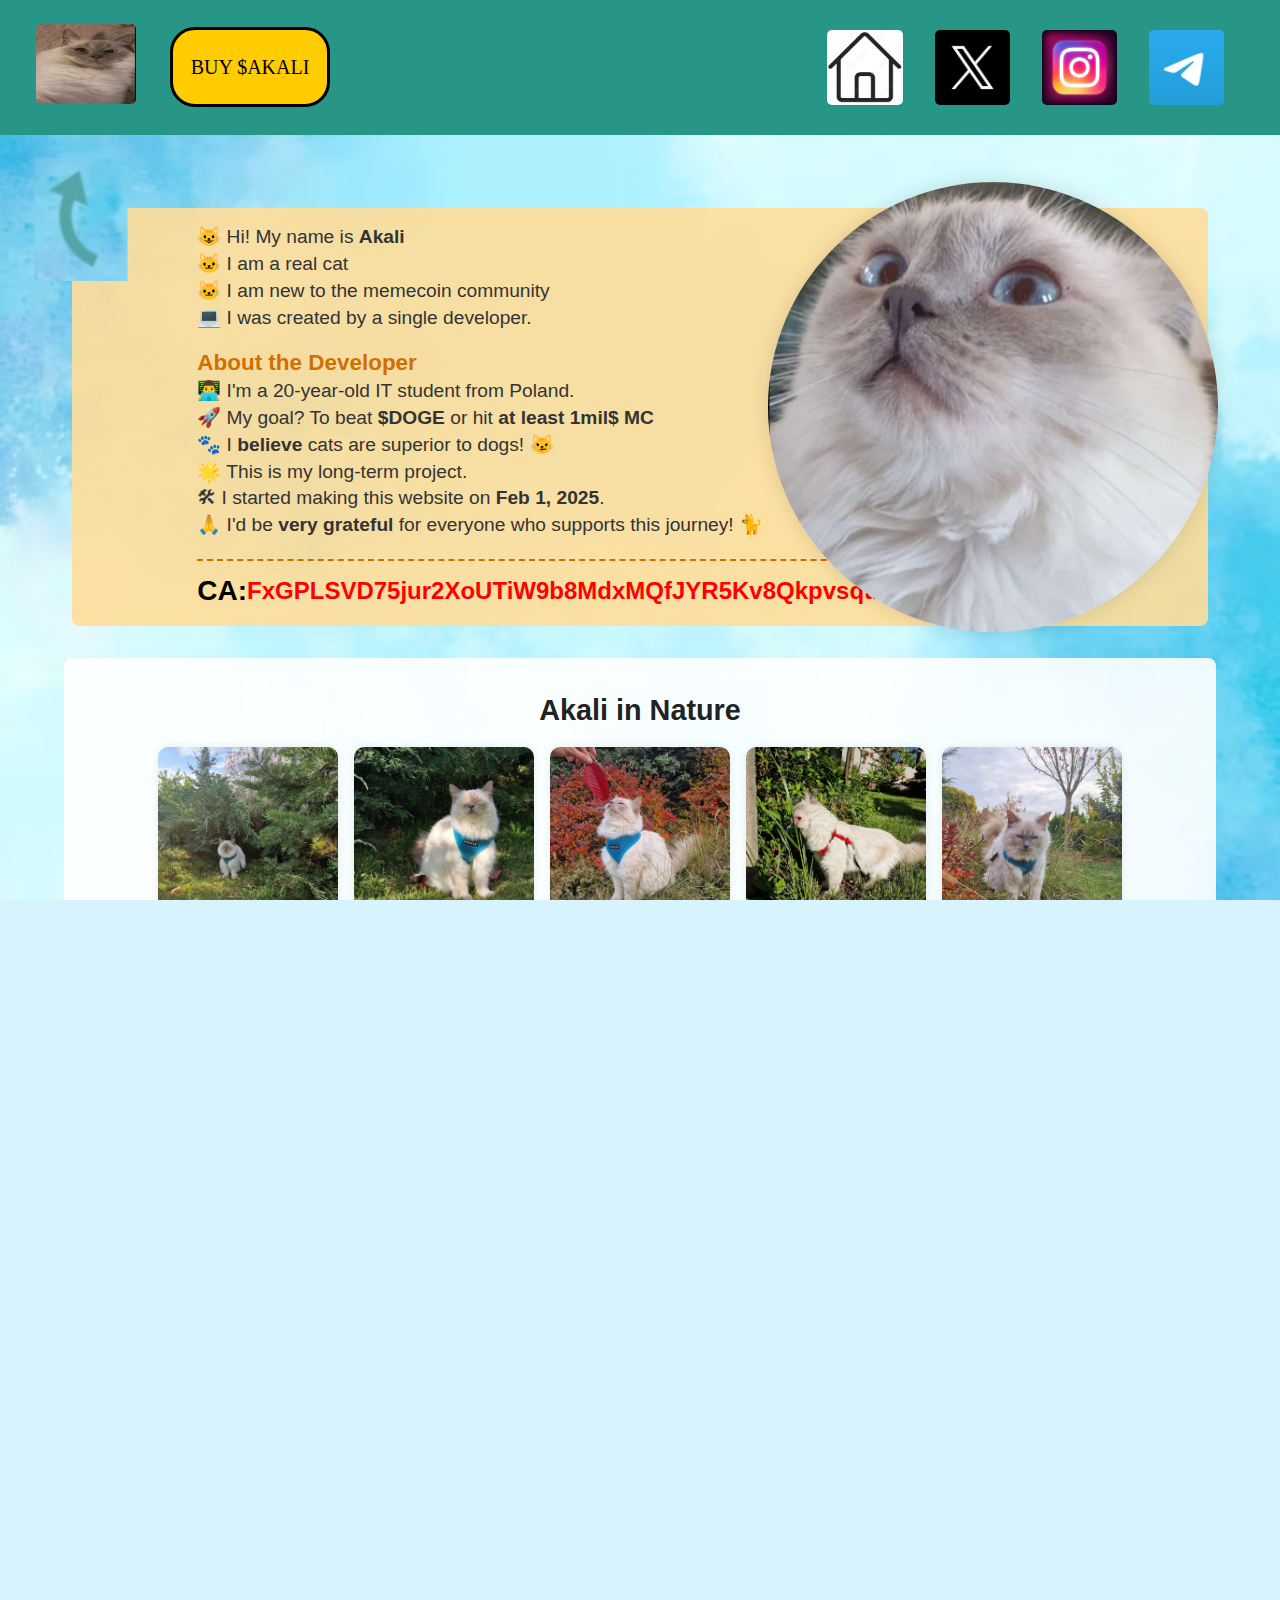
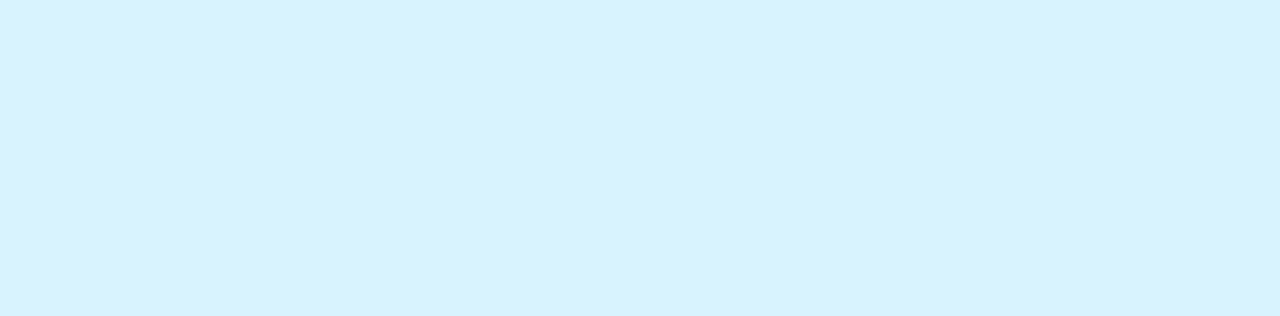
==== commit 8a162399: "strzalka" ====
--- a/index.html
+++ b/index.html
@@ -29,6 +29,9 @@
               <img src="telegram.webp" alt="telegram">
           </a>
       </div>
+  </div>
+  <div class="arrow">
+    <img src="strzalka.png">
   </div>
   <!-- Hero Section (from website 1) -->
   <div class="container" id="first-page">
--- a/styles.css
+++ b/styles.css
@@ -40,22 +40,29 @@
     text-align: center;
   }
   
-  /* HERO AND MAIN CONTENT (from website 1) */
+  /* RAMKAAAAAAAAAAAAAAAAAAAAAAA  tekstowa*/ 
   #first-page {
     margin: auto;
   }
   .hero-section {
-    background: rgba(255, 255, 255, 0.7);
+    background:  rgba(255, 221, 153, 0.9);/* rgba(255, 255, 255, 0.7);*/
     padding: 1rem;
     border-radius: 8px;
     margin-bottom: 1.5rem;
   }
+
+  h3 {
+    margin-top: 15px;
+    color: #d26f00; /* Playful orange */
+  }
+
   .hero-content {
     display: flex;
     flex-wrap: wrap;
     align-items: center;
     justify-content: center;
     gap: 1rem;
+    font-size: larger;
   }
   .hero-image-wrapper {
     flex: 0 0 auto;
@@ -229,8 +236,7 @@
     font-size: clamp(12px, 4vw, 24px);
     font-weight: bold;
     display: block;
-    margin-top: 5px;
-    color: #555;
+    color: red;
     white-space: normal;
     overflow-wrap: break-word;
     word-break: break-all;
@@ -333,6 +339,7 @@
     .hero-content {
       flex-direction: column;
       align-items: center;
+      font-size: larger;
     }
     .gallery img, 
     .gallery video {
@@ -477,3 +484,12 @@
         right: 5px;
     }
 }
+
+.arrow{
+  position: absolute;
+  top: 180px;   /* Move it down from the top of the page so it's below the nav */
+  left: 50px;  /* Move it horizontally to aim at your nav’s desired spot */
+  z-index: 5;  /* Adjust if you need the arrow behind/above something else */
+  transform: scale(1.5);   /* Doubles its size */
+  transform-origin: center;
+}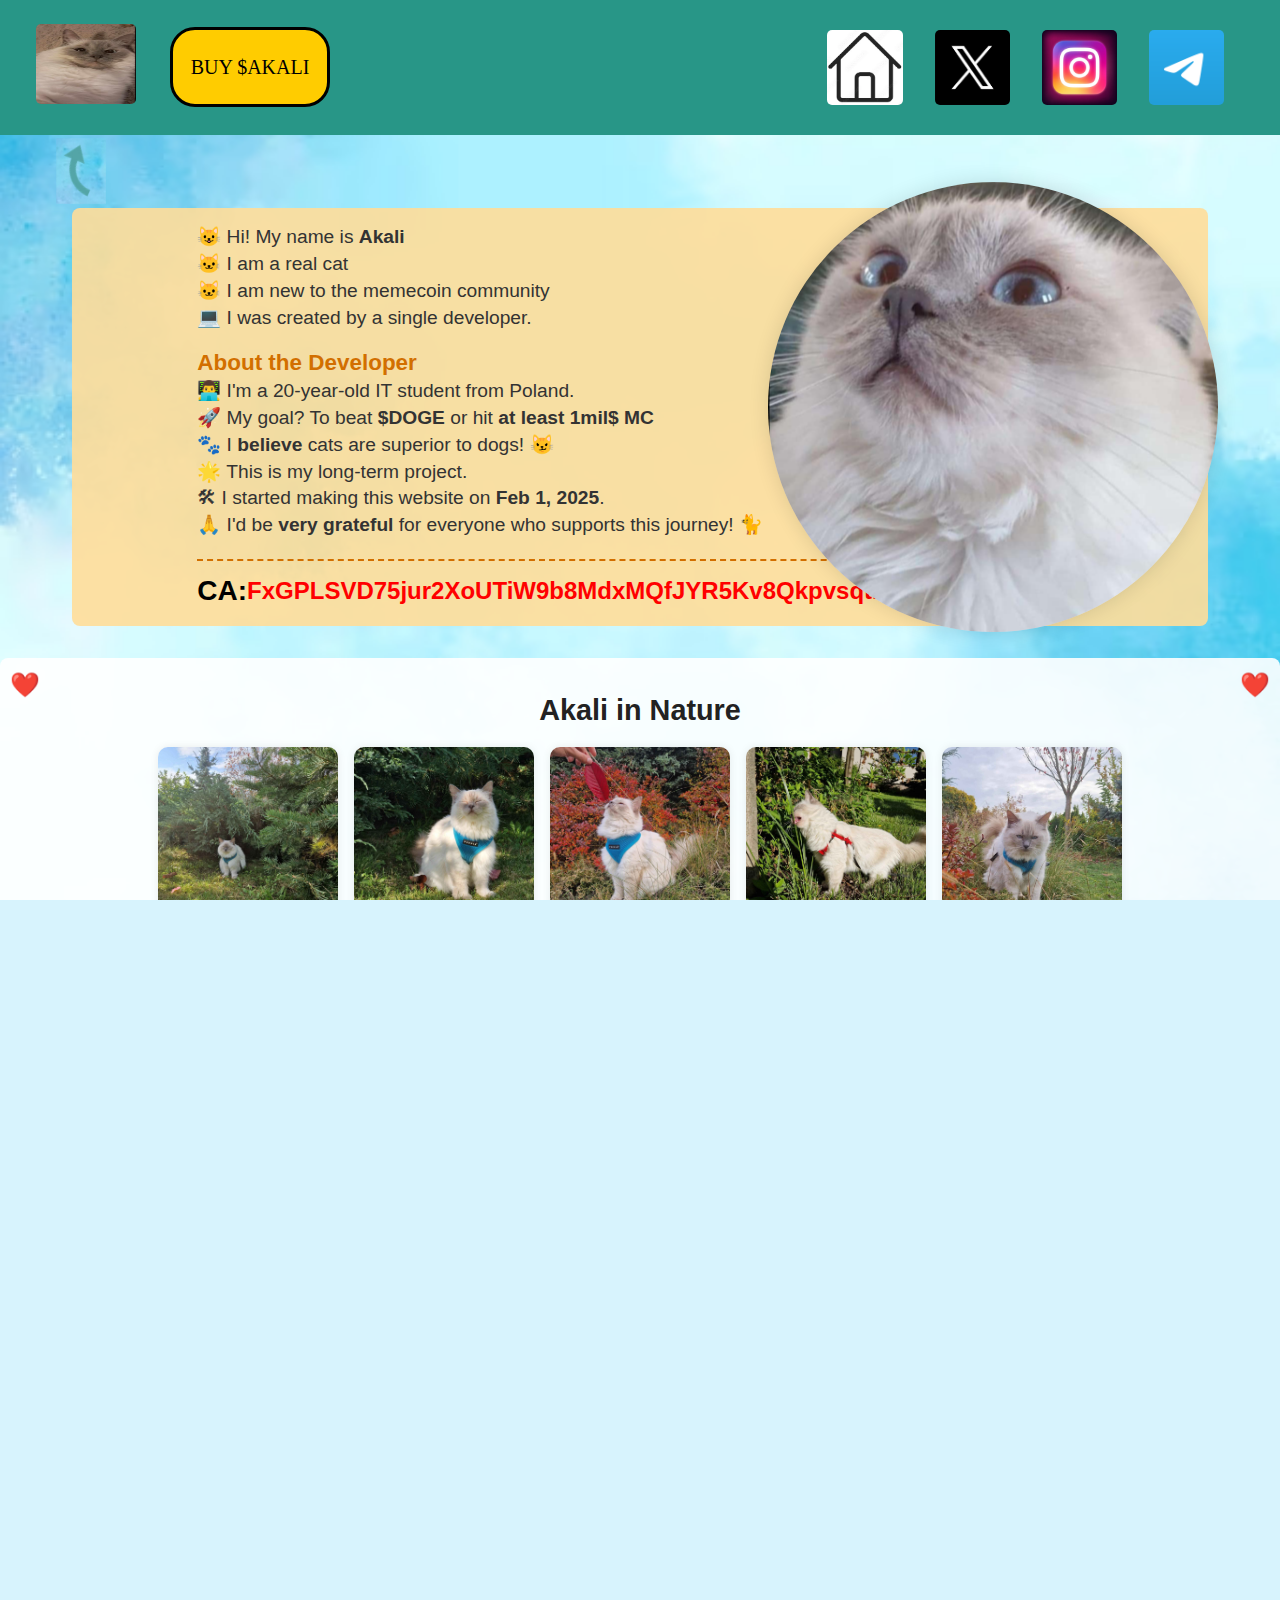
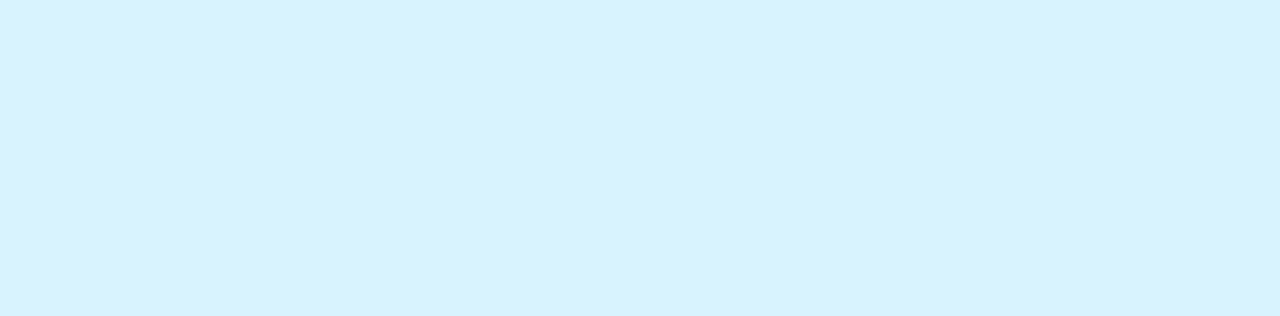
==== commit 6db66d49: "foty" ====
--- a/index.html
+++ b/index.html
@@ -16,7 +16,7 @@
       <img id="heartGif" src="serce.gif" alt="Heart Animation" style="position: absolute; display: none">
       <button class="guzik" onclick="window.open('https://www.youtube.com')">BUY $AKALI</button>  
       <div class="nav-right">
-          <a class="zdjecie znikajacy" href="#home" onclick="scrollToTop(event)">
+          <a class="zdjecie znikajacy" onclick="scrollToTop(event)">
               <img src="home_pic.webp" alt="Dooooomek">
           </a>
           <a class="zdjecie zdjecie1" href="https://x.com/home" target="_blank">
@@ -30,11 +30,15 @@
           </a>
       </div>
   </div>
-  <div class="arrow">
-    <img src="strzalka.png">
-  </div>
+  <section class="SekcjArrow">
+    <div class="arrow">
+      <img src="strzalka.png">
+    </div>
+  </section>  
   <!-- Hero Section (from website 1) -->
   <div class="container" id="first-page">
+    <!-- Heart Decorations -->
+
     <section class="hero-section">
       <div class="hero-content">
         <div class="hero-image">
@@ -49,7 +53,7 @@
           <p>🌟 This is my long-term project.</p>
           <p>🛠 I started making this website on <b>Feb 1, 2025</b>.</p>
           <p>🙏 I'd be <b>very grateful</b> for everyone who supports this journey! 🐈</p>
-          
+
           <!-- Contract Address Section (only once) -->
           <div class="contract-address">
               <span class="ca-label">CA:</span>
@@ -64,10 +68,13 @@
         </div>
       </div>
     </section>
-  </div>
+</div>
+
 
   <!-- Gallery/Main Content (from website 1) -->
-  <div class="container" id="second-page">
+  <div class="container2" id="second-page">
+    <div class="zolteserce zolteserceL">❤️</div>
+    <div class="zolteserce zolteserceP">❤️</div>
     <main>
       <h2 class="nature">Akali in Nature</h2>
       <section class="gallery">
@@ -81,8 +88,8 @@
       <section class="gallery playful">
         <img src="playful.jpg" alt="Akali in the grass">
         <img src="playful2.jpg" alt="Akali in a forest"> 
-        <img src="playful3.jpg" alt="Akali on an autumn walk">
-        <img src="playful4.jpg" alt="Akali near a tree">
+        <img src="playful3.jpg" alt="Akali on an autumn walk" class="fix-top">
+        <img src="akali_biznes.jpg" alt="Akali near a tree" class="fix-top">
       </section>
       <h2 class="movie">Akali movie star</h2>
       <section class="gallery">
--- a/styles.css
+++ b/styles.css
@@ -1,5 +1,7 @@
 /* BASIC RESET */
-* {
+* 
+  
+  {
     margin: 0;
     padding: 0;
     box-sizing: border-box;
@@ -24,7 +26,7 @@
     padding-top: 100px; /* so content isn’t hidden under fixed nav */
     cursor: green;
   }
-  
+
   /* Container for consistent page width */
   .container {
     width: 90%;
@@ -485,11 +487,104 @@
     }
 }
 
-.arrow{
+/* THE FUN BEGINS HERE */
+
+.SekcjArrow {
+  position: relative;  /* The arrow will now be positioned relative to this */
+}
+
+.arrow img {
+  top: -20px;
   position: absolute;
-  top: 180px;   /* Move it down from the top of the page so it's below the nav */
-  left: 50px;  /* Move it horizontally to aim at your nav’s desired spot */
-  z-index: 5;  /* Adjust if you need the arrow behind/above something else */
-  transform: scale(1.5);   /* Doubles its size */
+  left: 50px;
+  transform: scale(1.5);
   transform-origin: center;
+}
+
+@media (max-width: 1500px) {
+  .arrow img{
+    top: -70px;
+    transform: scale(0.8);
+  }
+}
+
+@media (max-width: 900px) {
+  .arrow img{
+    display: none;
+  }
+}
+
+@media (max-width: 600px) {
+  .arrow img{
+    display: block; /* Ensure it's visible */
+    position: fixed; /* Make it independent of .SekcjArrow */
+    top: 50px; /* Stick to the very top */
+    left: 30px; /* Stick to the very left */
+    z-index: 9999; /* Ensure it stays on top */
+    transform: scale(1); /* Reset scaling if necessary */
+    rotate: 90deg;
+  }
+}
+
+.container2 {
+  position: relative; /* This makes child elements with 'absolute' positioning relative to it */
+}
+
+.zolteserce{
+  position: absolute;
+  font-size: 24px; /* Adjust size as needed */
+  color: red;
+  z-index: 100000; /* Ensures it's above other elements */
+}
+
+.zolteserceL{
+  top: 10px;
+  left: 10px;
+}
+
+.zolteserceP{
+  top: 10px;
+  right: 10px;
+}
+
+/*css code of photos? */
+.modal {
+  display: none;
+  position: fixed;
+  top: 0;
+  left: 0;
+  width: 100%;
+  height: 100%;
+  background: rgba(0, 0, 0, 0.8);
+  justify-content: center;
+  align-items: center;
+}
+
+.modal-content {
+  position: relative;
+  max-width: 80%;
+  max-height: 80%;
+}
+
+.modal-img {
+  width: 100%;
+  height: auto;
+  border-radius: 10px;
+}
+
+.close {
+  position: absolute;
+  top: 10px;
+  right: 15px;
+  font-size: 30px;
+  color: white;
+  cursor: pointer;
+}
+
+.fix-top {
+  object-fit: cover;
+  object-position: top;
+  height: 100%; /* Ensure the image takes full height */
+  width: 100%; /* Ensure it fills the container */
+  display: block;
 }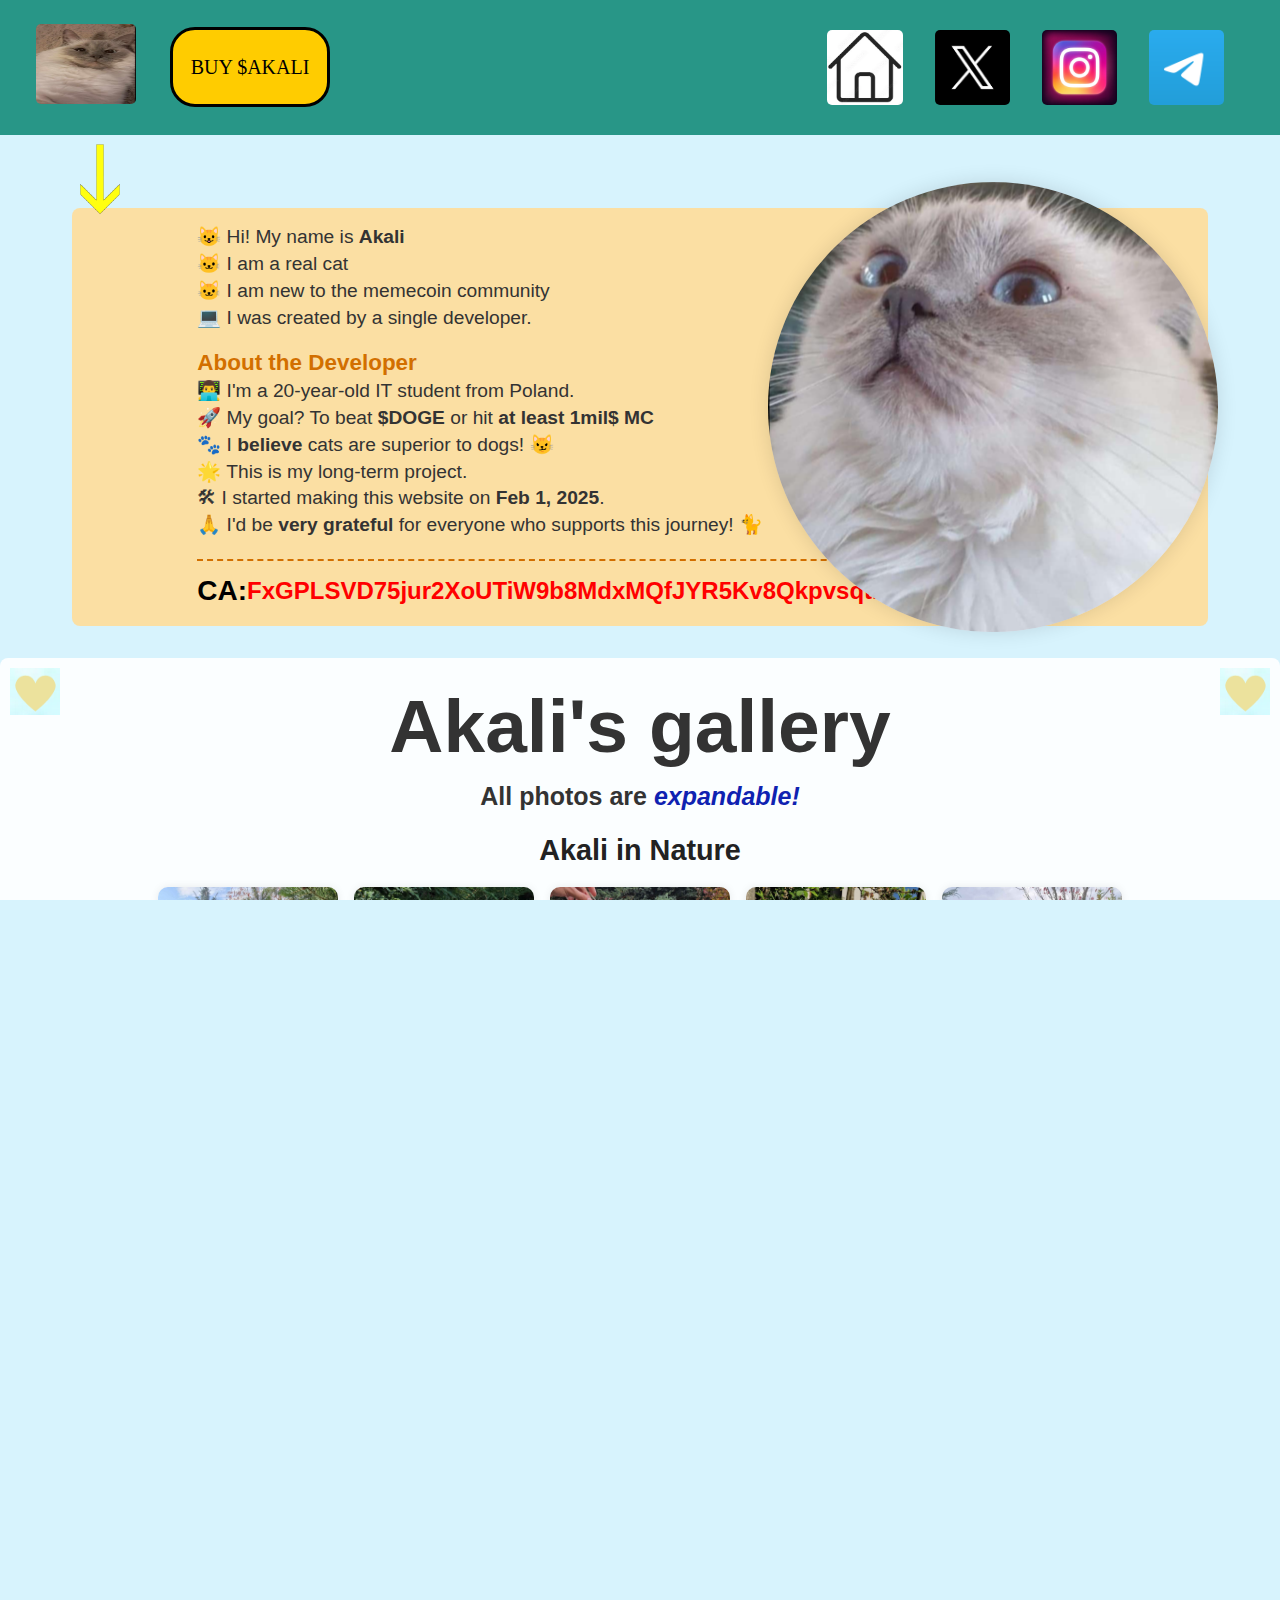
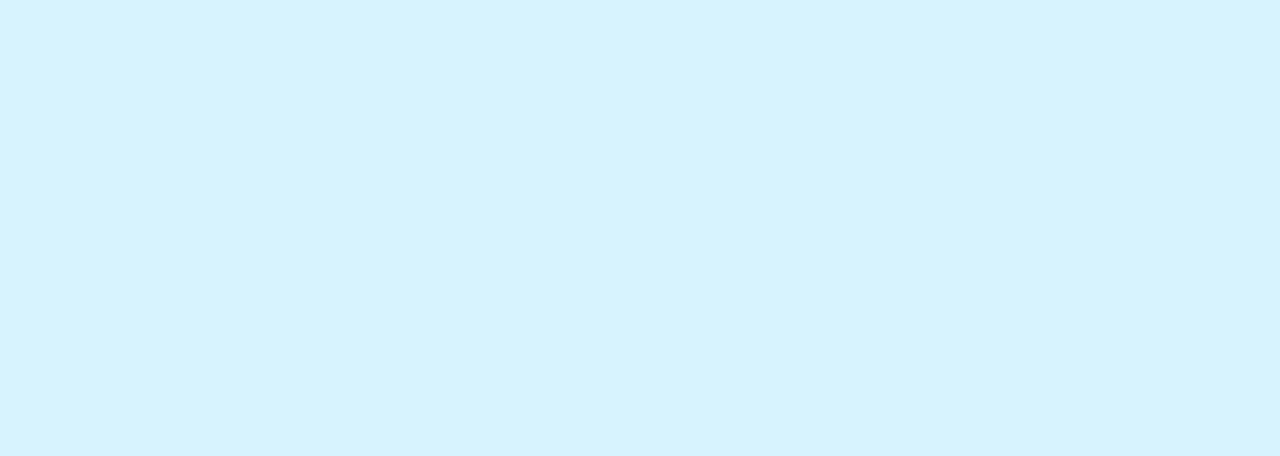
==== commit c636825d: "text bg arrow" ====
--- a/index.html
+++ b/index.html
@@ -8,7 +8,7 @@
   <link rel="icon" type="image/png" href="akali.ico">
 </head>
 <body>
-  <!-- Top Navigation (from website 2) -->
+  <!-- pasek u góry -->
   <div class="topnav">      
       <a class="akali3" href="#cat" onmouseover="showHeart(event)" onmouseout="hideHeart(event)" onclick="createFlyingHeart(event)">
           <img class="akali3" src="akali3.png" alt="Akali Logo">
@@ -31,14 +31,10 @@
       </div>
   </div>
   <section class="SekcjArrow">
-    <div class="arrow">
-      <img src="strzalka.png">
-    </div>
-  </section>  
-  <!-- Hero Section (from website 1) -->
+    <div class="arrow"></div> 
+  </section>
+  <!-- żółta ramka -->
   <div class="container" id="first-page">
-    <!-- Heart Decorations -->
-
     <section class="hero-section">
       <div class="hero-content">
         <div class="hero-image">
@@ -54,7 +50,7 @@
           <p>🛠 I started making this website on <b>Feb 1, 2025</b>.</p>
           <p>🙏 I'd be <b>very grateful</b> for everyone who supports this journey! 🐈</p>
 
-          <!-- Contract Address Section (only once) -->
+          <!-- Contract Address Section -->
           <div class="contract-address">
               <span class="ca-label">CA:</span>
               <span class="ca-value" id="contract-address" onclick="copyToClipboard();createFlyingGCheck(event)">
@@ -63,7 +59,7 @@
           </div>
         </div>
         <div class="hero-image-wrapper">
-          <!-- Circular hero image -->
+          <!-- Kotek w kółku -->
           <img src="akali.png" alt="Akali the Cat" class="hero-image">
         </div>
       </div>
@@ -71,11 +67,13 @@
 </div>
 
 
-  <!-- Gallery/Main Content (from website 1) -->
+  <!-- Białe pudełko -->
   <div class="container2" id="second-page">
-    <div class="zolteserce zolteserceL">❤️</div>
-    <div class="zolteserce zolteserceP">❤️</div>
+    <div class="zolteserce zolteserceL"></div>
+    <div class="zolteserce zolteserceP"></div>
     <main>
+      <h1 class="galeria-text">Akali's gallery</h1>
+      <h1 class="galeria-text2">All photos are <span class="expandable-highlight">expandable!</span></h1>
       <h2 class="nature">Akali in Nature</h2>
       <section class="gallery">
         <img src="las.jpg" alt="Akali in the grass">
@@ -107,7 +105,7 @@
     </main>
   </div>
 
-  <!-- Footer (from website 2) -->
+  <!-- Footer -->
   <div class="footer-container">
     <div class="footer">
       <div class="guziki">
@@ -124,8 +122,6 @@
       </div>
     </div>
   </div>
-
-  <!-- Merged Script -->
   <script src="script.js"></script>
 </body>
 </html>
--- a/styles.css
+++ b/styles.css
@@ -1,13 +1,10 @@
-/* BASIC RESET */
-* 
-  
-  {
+
+* {
     margin: 0;
     padding: 0;
     box-sizing: border-box;
-  }
-  
-  /* GLOBAL STYLES – merged */
+}
+  
   html, body {
     height: 100%;
     display: flex;
@@ -16,7 +13,7 @@
     padding: 0;
     font-family: Arial, sans-serif;
     background: #d7f3fd; /* fallback background color */
-    background-image: url('media/background.png');
+    background-image: url('media/bg2.png');
     background-size: cover;
     color: #333;
     font-size: clamp(12px, 1.5vw, 16px);
@@ -490,62 +487,76 @@
 /* THE FUN BEGINS HERE */
 
 .SekcjArrow {
-  position: relative;  /* The arrow will now be positioned relative to this */
-}
-
-.arrow img {
+  position: relative;
+}
+
+.arrow {
+  background-image: url('media/arrow1.gif');
+  background-size: contain;
+  background-repeat: no-repeat;
+  background-position: center;
+  position: absolute;
   top: -20px;
-  position: absolute;
   left: 50px;
-  transform: scale(1.5);
+  width: 100px; /* Set an explicit size */
+  height: 100px;
   transform-origin: center;
+  transform: scale(1.5) rotate(180deg); /* Rotate 180° along with scaling DO ARROW1*/ 
+  -webkit-transform: scale(1.5) rotate(180deg); /* Vendor prefix for compatibility DO ARROW1 */ 
+  /* transform: scale(1.5) rotate(270deg); /*strzalka 2 i 3*/
+  /* -webkit-transform: scale(1.5) rotate(270deg); /* strzalka 2 i 3*/
 }
 
 @media (max-width: 1500px) {
-  .arrow img{
+  .arrow {
     top: -70px;
     transform: scale(0.8);
   }
 }
 
 @media (max-width: 900px) {
-  .arrow img{
+  .arrow {
     display: none;
   }
 }
 
 @media (max-width: 600px) {
-  .arrow img{
-    display: block; /* Ensure it's visible */
-    position: fixed; /* Make it independent of .SekcjArrow */
-    top: 50px; /* Stick to the very top */
-    left: 30px; /* Stick to the very left */
-    z-index: 9999; /* Ensure it stays on top */
-    transform: scale(1); /* Reset scaling if necessary */
+  .arrow {
+    display: block;
+    position: fixed;
+    top: 50px;
+    left: 30px;
+    z-index: 9999;
+    transform: scale(1);
     rotate: 90deg;
   }
 }
+
 
 .container2 {
   position: relative; /* This makes child elements with 'absolute' positioning relative to it */
 }
 
-.zolteserce{
+.zolteserce {
   position: absolute;
-  font-size: 24px; /* Adjust size as needed */
-  color: red;
-  z-index: 100000; /* Ensures it's above other elements */
-}
-
-.zolteserceL{
+  width: 50px;  /* Match the previous font size */
+  height: 50px;
+  background-image: url('media/zolte_serce.png');
+  background-size: contain;
+  background-repeat: no-repeat;
+  z-index: 1; /* Ensures it's above other elements */
+}
+
+.zolteserceL {
   top: 10px;
   left: 10px;
 }
 
-.zolteserceP{
+.zolteserceP {
   top: 10px;
   right: 10px;
 }
+
 
 /*css code of photos? */
 .modal {
@@ -587,4 +598,20 @@
   height: 100%; /* Ensure the image takes full height */
   width: 100%; /* Ensure it fills the container */
   display: block;
-}+}
+
+/* tekst 1 akali */
+.galeria-text {
+  font-family: "Arial Rounded MT Bold", sans-serif;
+  font-size: 75px;
+}
+
+.galeria-text2{
+  font-family: "Arial Rounded MT Bold", sans-serif;
+  font-size: 25px;
+}
+
+.expandable-highlight {
+  font-style: italic; /* Makes it cursive-like */
+  color: rgb(15, 34, 177);     /* Change to any color you prefer */
+}
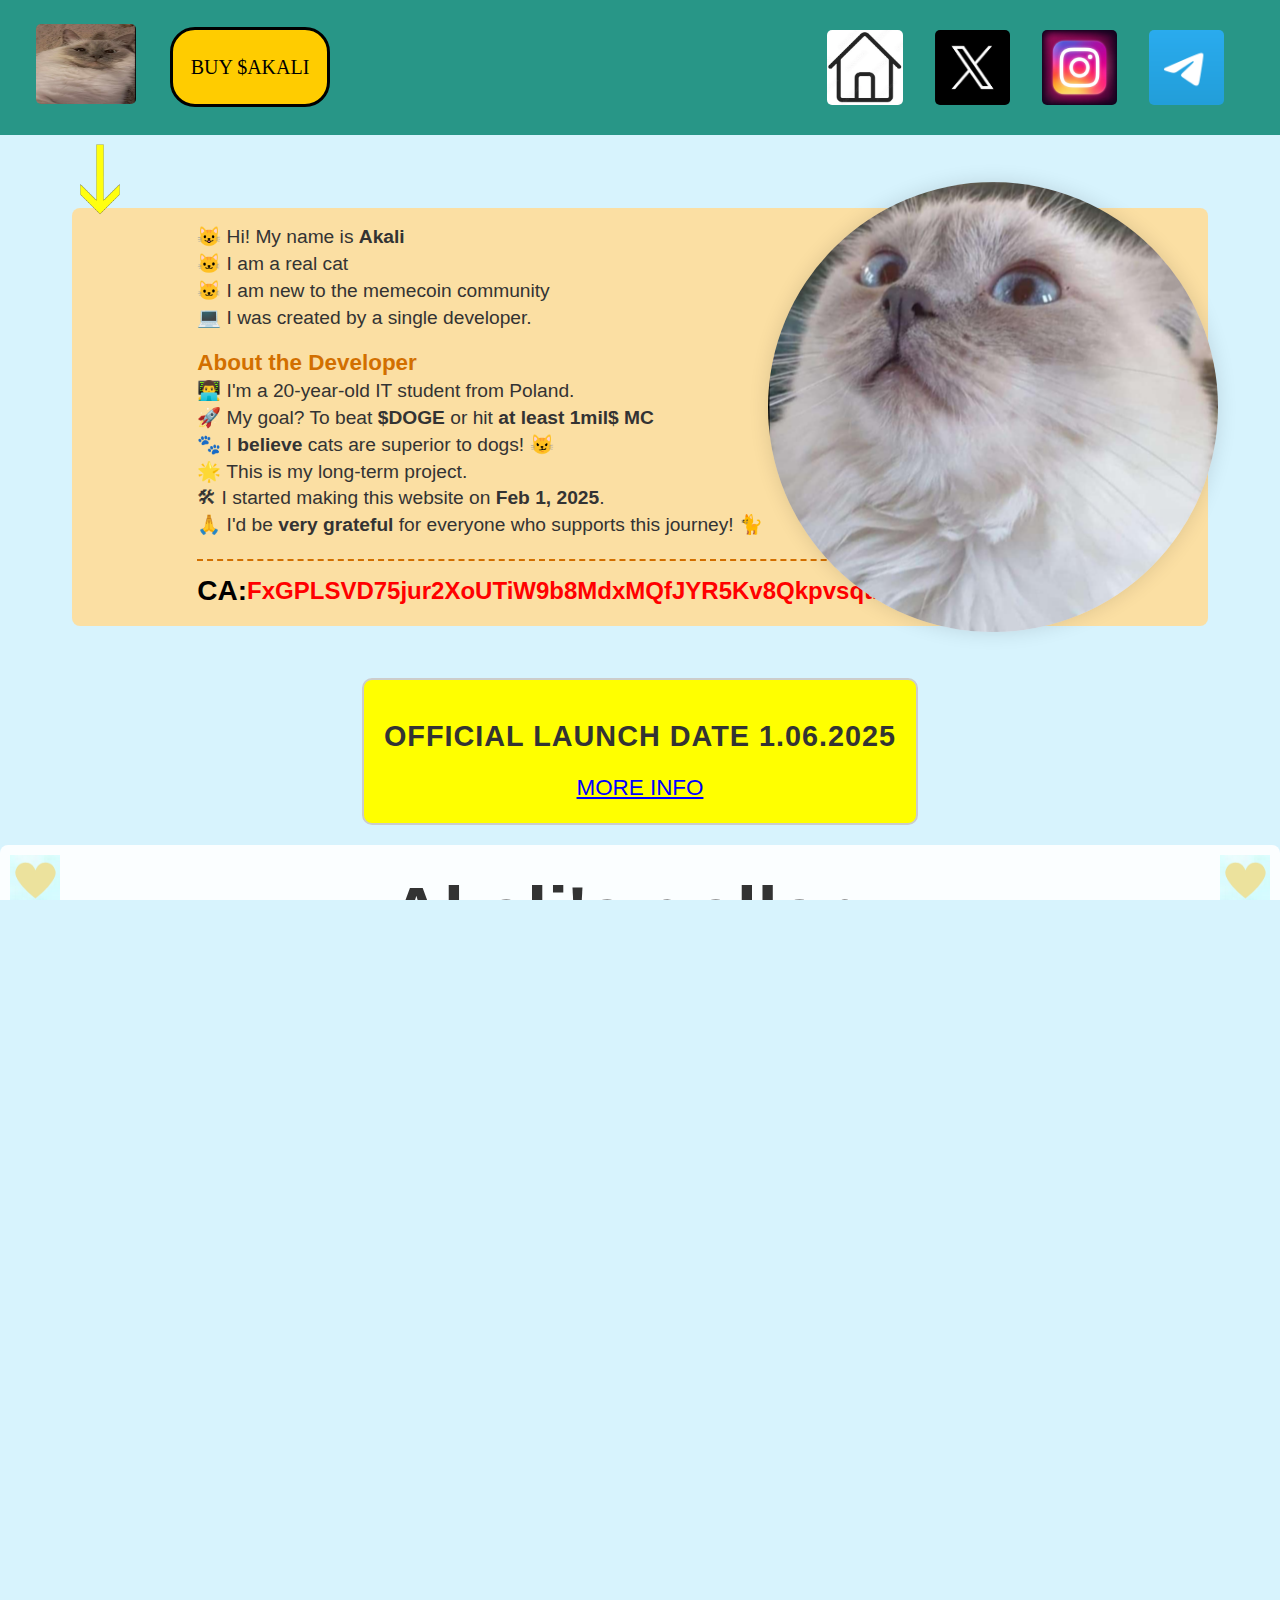
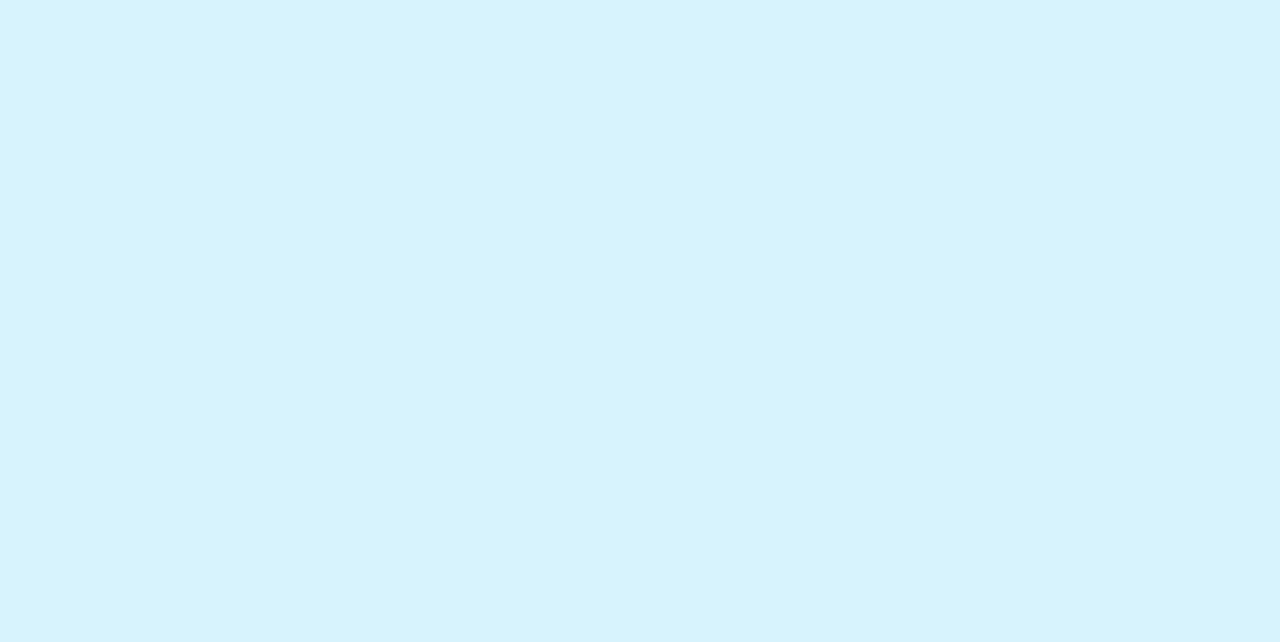
==== commit 7d46935c: "timer" ====
--- a/index.html
+++ b/index.html
@@ -65,7 +65,12 @@
       </div>
     </section>
 </div>
-
+<!-- nowa sekcja testowanie-->
+<section id="launch-timer">
+  <h2 class="launch-title">OFFICIAL LAUNCH DATE 1.06.2025</h2>
+  <div id="timer"></div>
+  <a href="info.html" class="more-info">MORE INFO</a>
+</section>
 
   <!-- Białe pudełko -->
   <div class="container2" id="second-page">
@@ -102,6 +107,16 @@
         <img src="chilling3.jpg" alt="Akali on an autumn walk">
         <img src="chilling4.jpg" alt="Akali near a tree">
       </section>
+      <section class="finisher">
+        <div class="left-col">
+          <div class="small-text">
+            For more beautiful photos<br>
+            check my social media!
+          </div>
+          <img class="green-heart" src="zielone_serce.png" alt="Green Heart">
+        </div>
+        <img class="akali-folder" src="akali_folder.png" alt="Cat">
+      </section>
     </main>
   </div>
 
--- a/styles.css
+++ b/styles.css
@@ -544,7 +544,6 @@
   background-image: url('media/zolte_serce.png');
   background-size: contain;
   background-repeat: no-repeat;
-  z-index: 1; /* Ensures it's above other elements */
 }
 
 .zolteserceL {
@@ -615,3 +614,79 @@
   font-style: italic; /* Makes it cursive-like */
   color: rgb(15, 34, 177);     /* Change to any color you prefer */
 }
+
+/* końcówka przed footerem */
+
+.finisher {
+  position: absolute;
+  bottom: 0;
+  right: 0;
+  display: flex;
+  align-items: flex-end;
+  padding: 1rem;
+}
+
+.left-col {
+  display: flex;
+  flex-direction: column;
+  align-items: center; /* Center children horizontally */
+  margin-right: 1rem;  /* Space between the left column and the akali-folder */
+}
+
+.small-text {
+  background-color: #f5e28a;
+  border-radius: 25px;
+  padding: 10px 20px;
+  text-align: center;
+  color: #333;
+  font-size: 1rem;
+  line-height: 1.4;
+  margin-bottom: 10px; /* This creates a gap so the green heart is 10px below the small text */
+}
+
+.green-heart {
+  max-width: 80px; /* Adjust as needed */
+}
+
+.akali-folder {
+  max-width: 160px; /* Adjust as needed */
+}
+
+
+/* launch timer */
+#launch-timer {
+  background-color: yellow;
+  text-align: center;
+  margin: 20px auto;
+  padding: 20px;
+  border: 2px solid #ccc;
+  border-radius: 10px;
+  display: inline-block;
+}
+
+.launch-title {
+  font-size: 1.8em;
+  margin-bottom: 15px;
+  color: #333;
+  letter-spacing: 1px;
+}
+
+#launch-timer #timer {
+  font-size: 2.2em;
+  font-weight: bold;
+  margin-bottom: 10px;
+  color: #000;
+}
+
+#launch-timer .more-info {
+  font-size: 1.4em; /* Slightly larger than before */
+  text-decoration: underline;
+  cursor: pointer;
+  color: blue;
+  transition: color 0.3s ease;
+}
+
+#launch-timer .more-info:hover {
+  color: darkblue;
+}
+
